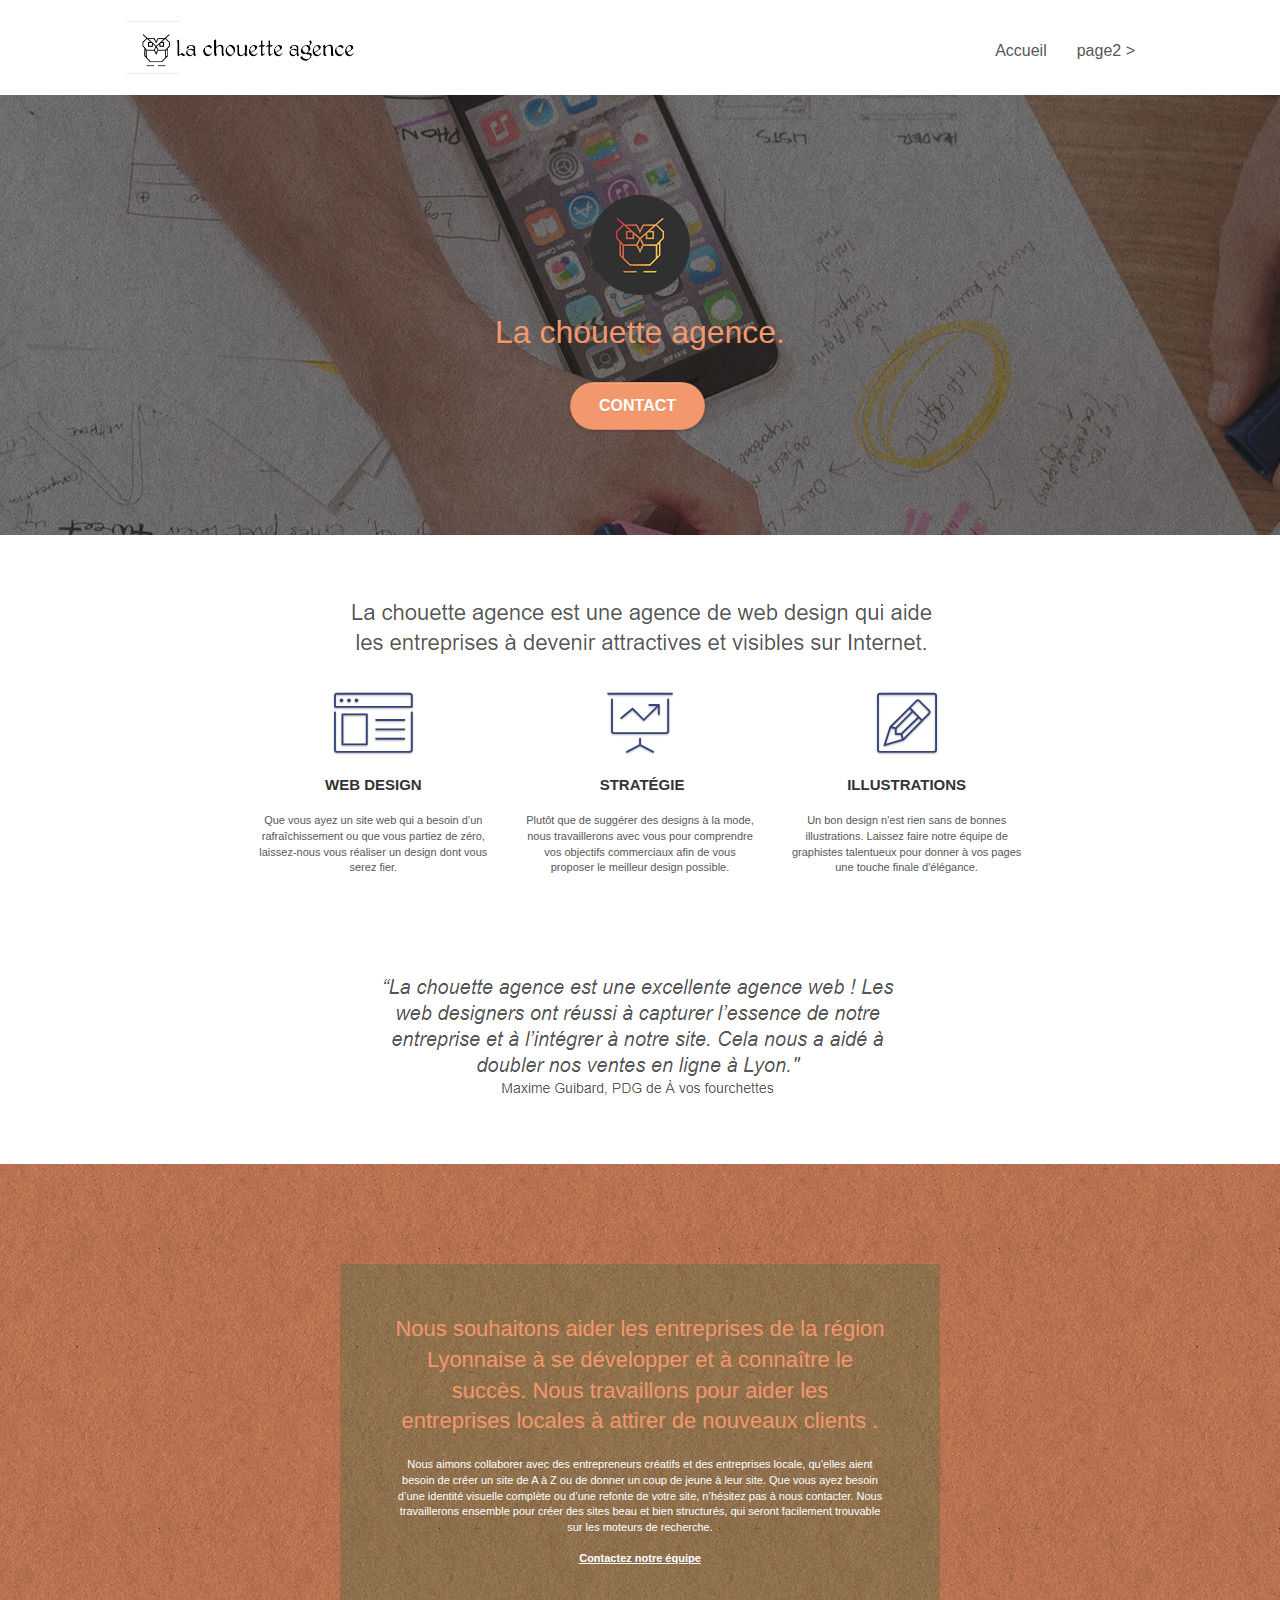
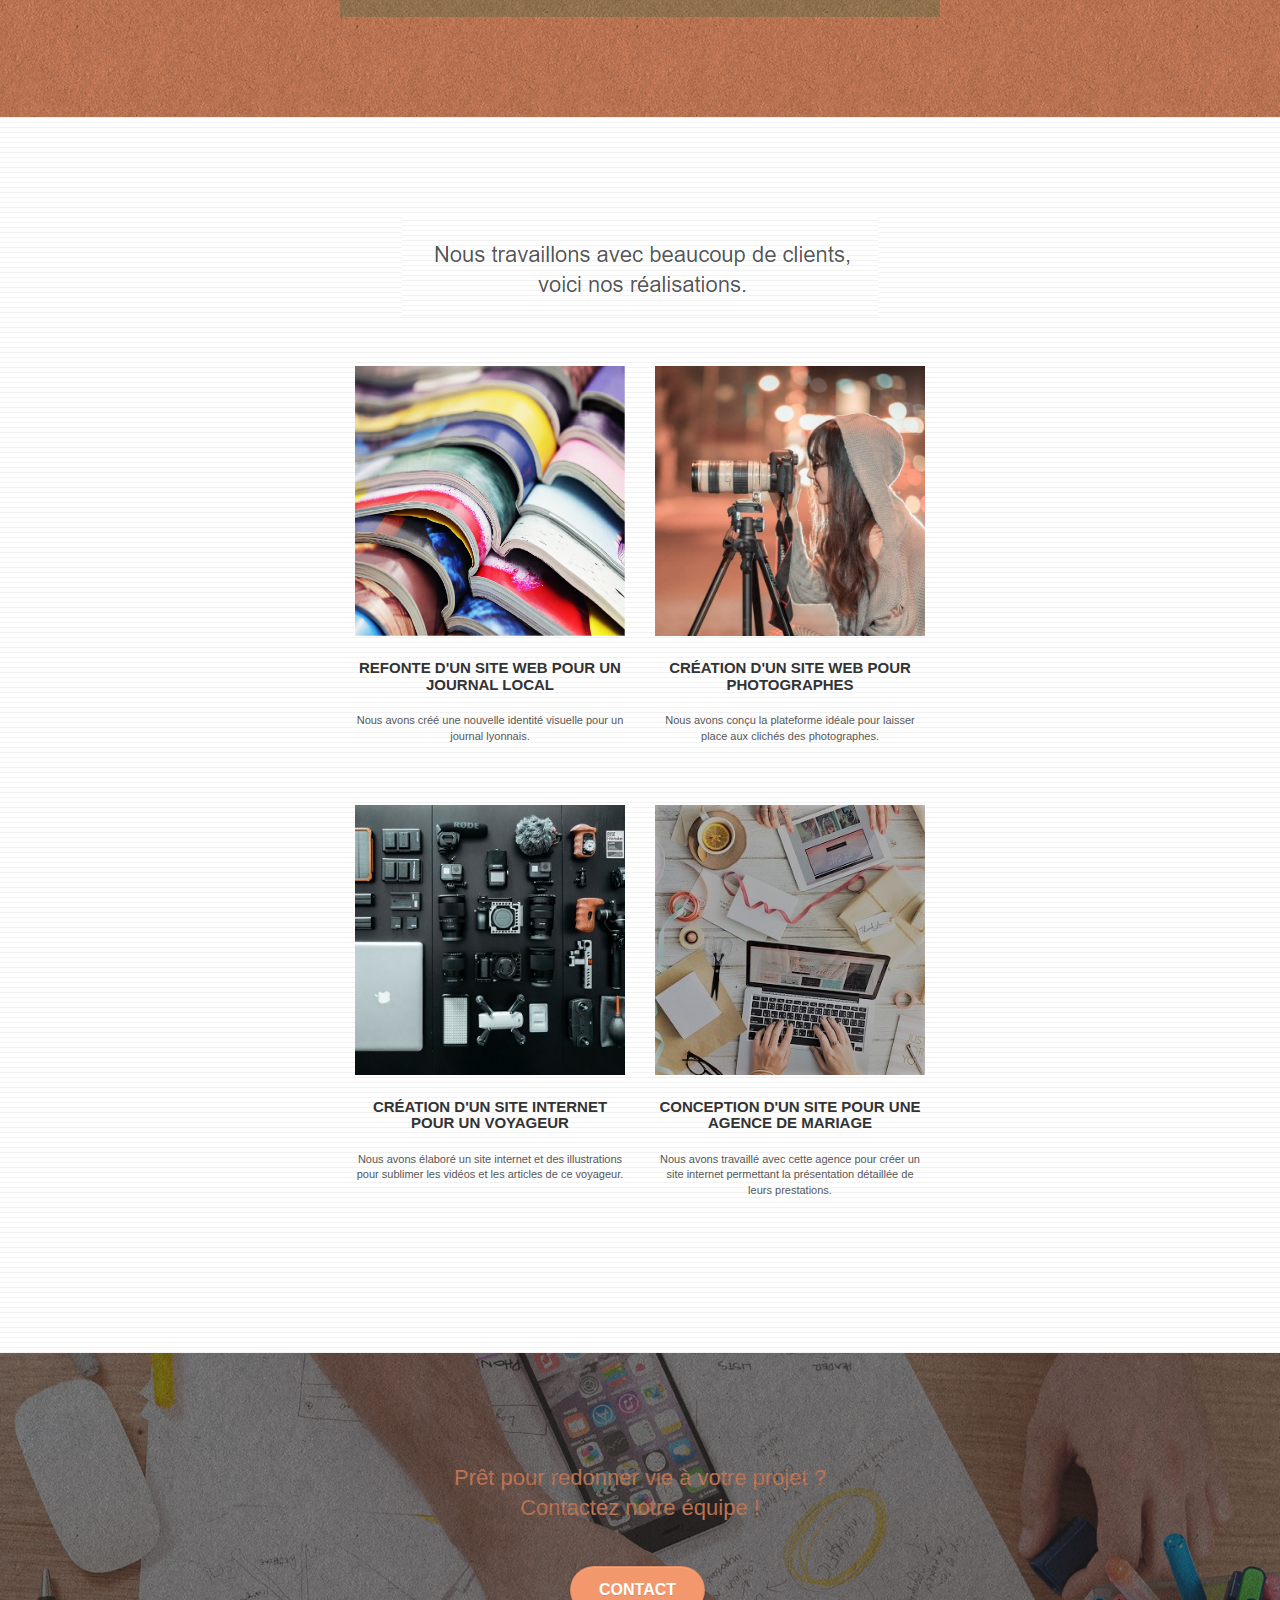
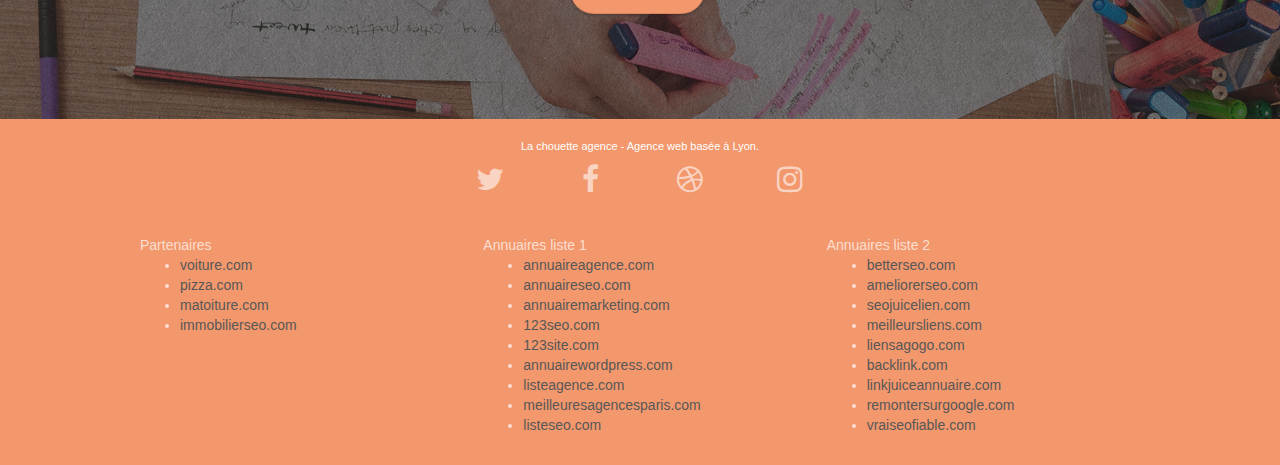
==== index.html @ f9516ea0 "Ajout des fichiers" ====
<!doctype html>
<html lang="Default">
<head>
    <meta charset="utf-8">
    <meta name="keywords" content="seo, google, site web, site internet, agence design paris, agence design, agence design,agence design,agence design,agence design,agence design,agence design,agence design,agence design">
    <meta name="description" content="">
    <meta name="viewport" content="width=device-width, initial-scale=1.0, viewport-fit=cover">
    <link rel="shortcut icon" type="image/png" href="favicon.jpg">
    
	<link rel="stylesheet" type="text/css" href="./css/bootstrap.css">
	<link rel="stylesheet" type="text/css" href="style.css">
	<link rel="stylesheet" type="text/css" href="./css/font-awesome.css">
	<link rel="stylesheet" type="text/css" href="./css/et-line.css">
	
    
	<script src="./js/jquery-2.1.0.js"></script>
	<script src="./js/bootstrap.js"></script>
	<script src="./js/blocs.js"></script>
	<script src="./js/jquery.touchSwipe.js" defer></script>
	<script src="./js/gmaps.js"></script>

    <title>.</title>

    
<!-- Analytics -->
 
<!-- Analytics END -->
    
</head>
<body>
<!-- Principal conteneur -->
<div class="page-container">
    
<!-- bloc-0 -->
<div class="bloc bgc-white l-bloc " id="bloc-0">
	<div class="container bloc-sm">

		<nav class="navbar row">
			<div class="navbar-header">
				<div class="keywords" style="color:#cccccc;font-size:1px;">Agence web à paris, stratégie web, web design, illustrations, design de site web, site web, web, internet, site internet, site</div>
				<a class="navbar-brand" href="index.html"><img src="img/la-chouette-agence.png" alt="paris web design logo agence web meilleure agence" height="40" /></a>
				<div class="keywords" style="color:#cccccc;font-size:1px;">Agence web à paris, stratégie web, web design, illustrations, design de site web, site web, web, internet, site internet, site</div>
				<button id="nav-toggle" type="button" class="ui-navbar-toggle navbar-toggle" data-toggle="collapse" data-target=".navbar-1">
					<span class="sr-only">Toggle navigation</span><span class="icon-bar"></span><span class="icon-bar"></span><span class="icon-bar"></span>
				</button>
			</div>
			<div class="collapse navbar-collapse navbar-1 special-dropdown-nav">
				<ul class="site-navigation nav navbar-nav">
					<li>
						<a href="index.html">Accueil</a>
					</li>
					<li>
					</li>
					<li>
						<a href="page2.html">page2 &gt;</a>
					</li>
				</ul>
			</div>
		</nav>
	</div>
</div>
<!-- bloc-0 END -->

<!-- bloc-1-presentation -->
<div class="bloc bgc-dark-slate-blue bg-banniere d-bloc bg-t-edge bloc-bg-texture texture-paper b-parallax" id="bloc-1-hero">
	<div class="container bloc-lg">
		<div class="row tight-width-whitespace">
			<div class="col-sm-12">
				<img src="img/logo.png" class="center-block image-resize-mode" width="100" alt="La chouette agence, agence web paris, création logo paris" />
				<h1 class="text-center hero-bloc-text tc-white ">
					La chouette agence.
				</h1>
				<div class="text-center">
					<a href="page2.html" class="btn btn-lg btn-clean btn-rd cta-hero btn-atomic-tangerine" id="cta-hero">Contact</a>
				</div>
			</div>
		</div>
	</div>
</div>
<!-- bloc-1-presentation END -->

<!-- bloc-2-services -->
<div class="bloc bgc-white l-bloc" id="bloc-2-services">
	<div class="container bloc-md">
		<div class="row">
			<div class="col-sm-12 text-center">
				<img alt="agence web, agence web paris, web design paris, stratégie web" src="img/title.png" />
			</div>
		</div>
		<div class="row voffset-lg med-width-whitespace">
			<div class="col-sm-4">
				<div class="text-center">
					<span class="et-icon-browser sm-shadow icon-dark-slate-blue icons icon-lg"></span>
				</div>
				<h3 class="mg-md text-center">
					Web design
				</h3>
				<p class="text-center ">
					Que vous ayez un site web qui a besoin d&rsquo;un rafraîchissement ou que vous partiez de zéro, laissez-nous vous réaliser un design dont vous serez fier.
				</p>
			</div>
			<div class="col-sm-4">
				<div class="text-center">
					<span class="et-icon-presentation sm-shadow icon-dark-slate-blue icons icon-lg"></span>
				</div>
				<h3 class="mg-md text-center">
					&nbsp;Stratégie
				</h3>
				<p class="text-center ">
					Plutôt que de suggérer des designs à la mode, nous travaillerons avec vous pour comprendre vos objectifs commerciaux afin de vous proposer le meilleur design possible.<br>
				</p>
			</div>
			<div class="col-sm-4">
				<div class="text-center">
					<span class="et-icon-edit sm-shadow icon-dark-slate-blue icons icon-lg"></span>
				</div>
				<h3 class="mg-md text-center">
					Illustrations
				</h3>
				<p class="text-center ">
					Un bon design n'est rien sans de bonnes illustrations. Laissez faire notre équipe de graphistes talentueux pour donner à vos pages une touche finale d'élégance.
				</p>
			</div>
		</div>
		<div class="row voffset-lg voffset">
			<div class="col-xs-12 col-md-8 col-md-offset-2 text-center">
				<img alt="agence web, agence web paris, web design paris, stratégie web" src="img/citation.png" />

			</div>
		</div>
	</div>
</div>
<!-- bloc-2-services END -->

<!-- bloc-3-what-i-do -->
<div class="bloc tc-white bgc-atomic-tangerine bg-presentation d-bloc bloc-bg-texture texture-paper b-parallax" id="bloc-3-what-i-do">
	<div class="container bloc-lg">
		<div class="row tight-width-whitespace black-background">
			<div class="col-sm-12">
				<h2 class="mg-md text-center tc-white">
					Nous souhaitons aider les entreprises de la région Lyonnaise à se développer et à connaître le succès. Nous travaillons pour aider les entreprises locales à attirer de nouveaux clients .<br>
				</h2>
				<p class="text-center white">
					Nous aimons collaborer avec des entrepreneurs créatifs et des entreprises locale, qu’elles aient besoin de créer un site de A à Z ou de donner un coup de jeune à leur site. Que vous ayez besoin d’une identité visuelle complète ou d’une refonte de votre site, n’hésitez pas à nous contacter. Nous travaillerons ensemble pour créer des sites beau et bien structurés, qui seront facilement trouvable sur les moteurs de recherche. <br><br><a class="ltc-white bold-link" href="page2.html">Contactez notre équipe</a><br>
				</p>
			</div>
		</div>
	</div>
</div>
<!-- bloc-3-what-i-do END -->

<!-- bloc-4-portfolio -->
<div class="bloc bgc-white bg-lines-h2-bg bg-repeat l-bloc" id="bloc-4-portfolio">
	<div class="container bloc-lg">
		<div class="row">
			<div class="col-sm-12 text-center">
				<img alt="agence web, agence web paris, web design paris, stratégie web" src="img/title2.png" />
			</div>
		</div>
		<div class="row tight-width-whitespace portfolio-row">
			<div class="col-sm-6">
				<a href="#" data-lightbox="img/1.jpg" data-gallery-id="gallery-1" data-caption="Refonte d'un site web pour un journal local" data-frame="snapshot-lb"><img src="img/1.jpg" alt="paris web design logo agence web meilleure agence et refonte site web journal" class="img-responsive portfolio-thumb" /></a>
				<h3 class="mg-md text-center">
					Refonte d'un site web pour un journal local
				</h3>
				<p class="text-center">
					Nous avons créé une nouvelle identité visuelle pour un journal lyonnais.
				</p>
			</div>
			<div class="col-sm-6">
				<a href="#" data-lightbox="img/2.jpg" data-gallery-id="gallery-1" data-caption="Création d'un site web pour photographes" data-frame="snapshot-lb"><img src="img/2.jpg" class="img-responsive portfolio-thumb" alt="paris web design logo agence web meilleure agence, Création d'un site web pour photographes" /></a>
				<h3 class="mg-md text-center">
					Création d'un site web pour photographes
				</h3>
				<p class="text-center">
					Nous avons conçu la plateforme idéale pour laisser place aux clichés des photographes.
				</p>
			</div>
		</div>
		<div class="row tight-width-whitespace portfolio-row">
			<div class="col-sm-6">
				<a href="#" data-lightbox="img/3.bmp" data-gallery-id="gallery-1" data-caption="Création d'un site internet pour un voyageur" data-frame="snapshot-lb"><img src="img/3.bmp" class="img-responsive portfolio-thumb" alt="paris web design logo agence web meilleure agence, Création d'un site web pour voyageur"/></a>
				<h3 class="mg-md text-center">
					Création d'un site internet pour un voyageur
				</h3>
				<p class="text-center">
					Nous avons élaboré un site internet et des illustrations pour sublimer les vidéos et les articles de ce voyageur.
				</p>
			</div>
			<div class="col-sm-6">
				<a href="#" data-lightbox="img/4.bmp" data-gallery-id="gallery-1" data-caption="Conception d'un site pour une agence de mariage" data-frame="snapshot-lb"><img src="img/4.bmp" class="img-responsive portfolio-thumb" alt="paris web design logo agence web meilleure agence, Création d'un site web pour agence de mariage" /></a>
				<h3 class="mg-md text-center">
					Conception d'un site pour une agence de mariage
				</h3>
				<p class="text-center">
					Nous avons travaillé avec cette agence pour créer un site internet permettant la présentation détaillée de leurs prestations.
				</p>
			</div>
		</div>
	</div>
</div>
<!-- bloc-4-portfolio END -->

<!-- bloc-5-cta -->
<div class="bloc bgc-dark-slate-blue bg-banniere d-bloc bloc-bg-texture texture-paper" id="bloc-5-cta">
	<div class="container bloc-lg">
		<div class="row">
			<h2 class="mg-md text-center tc-white">
				Prêt pour redonner vie à votre projet ?<br>Contactez notre équipe !
			</h2>
			<div class="col-sm-12 text-center">
				<a href="page2.html" class="btn btn-atomic-tangerine btn-clean btn-rd btn-lg cta-hero">Contact</a>
			</div>
		</div>
	</div>
</div>
<!-- bloc-5-cta END -->

<!-- Footer - bloc-8 -->
<div class="bloc bgc-atomic-tangerine d-bloc" id="bloc-8">
	<div class="container bloc-sm">
		<div class="row">
			<div class="col-sm-12">
				<p class="text-center white">
					La chouette agence - Agence web basée à Lyon.<br>
				</p>
				<div class="row row-no-gutters social">
					<div class="col-sm-3">
						<div class="text-center">
							<a class="social" href="index.html"><span class="fa fa-twitter icon-md"></span></a>
						</div>
					</div>
					<div class="col-sm-3">
						<div class="text-center">
							<a class="social" href="index.html"><span class="fa fa-facebook icon-md"></span></a>
						</div>
					</div>
					<div class="col-sm-3">
						<div class="text-center">
							<a class="social" href="index.html"><span class="fa fa-dribbble icon-md"></span></a>
						</div>
					</div>
					<div class="col-sm-3">
						<div class="text-center">
							<a class="social" href="index.html"><span class="fa fa-instagram icon-md"></span></a>
						</div>
					</div>
					<div class="keywords" style="color:#F3976C;">Agence web à paris, stratégie web, web design, illustrations, design de site web, site web, web, internet, site internet, site</div>
				</div>
				<div class="row">
					<div class="col-sm-4">
						Partenaires
							<ul>
								<li><a href="voiture.com">voiture.com</a></li>
								<li><a href="pizza.com">pizza.com</a></li>
								<li><a href="matoiture.com">matoiture.com</a></li>
								<li><a href="immobilierseo.com">immobilierseo.com</a></li>
							</ul>		
					</div>
					<div class="col-sm-4">
						Annuaires liste 1
						<ul>
							<li><a href="annuaireagence.com">annuaireagence.com</a></li>
							<li><a href="annuaireseo.com">annuaireseo.com</a></li>
							<li><a href="annuairemarketing.com">annuairemarketing.com</a></li>
							<li><a href="123seoture.com">123seo.com</a></li>
							<li><a href="123site.com">123site.com</a></li>
							<li><a href="annuairewordpress.com">annuairewordpress.com</a></li>
							<li><a href="listeagence.com">listeagence.com</a></li>
							<li><a href="meilleuresagencesparis.com">meilleuresagencesparis.com</a></li>
							<li><a href="listeseo.com">listeseo.com</a></li>
						</ul>
					</div>
					<div class="col-sm-4">
						Annuaires liste 2
						<ul>
							<li><a href="betterseo.com">betterseo.com</a></li>
							<li><a href="ameliorerseo.com">ameliorerseo.com</a></li>
							<li><a href="seojuicelien.com">seojuicelien.com</a></li>
							<li><a href="meilleursliens.com">meilleursliens.com</a></li>
							<li><a href="liensagogo.com">liensagogo.com</a></li>
							<li><a href="backlink.com">backlink.com</a></li>
							<li><a href="linkjuiceannuaire.com">linkjuiceannuaire.com</a></li>
							<li><a href="remontersurgoogle.com">remontersurgoogle.com</a></li>
							<li><a href="vraiseofiable.com">vraiseofiable.com</a></li>
						</ul>
					</div>
				</div>
			</div>
		</div>
	</div>
</div>
<!-- Footer - bloc-8 END -->

</div>
<!-- Principal conteneur END -->
    

</body>
</html>
---- style.css ----
body {
    margin: 0;
    padding: 0;
    background: #FFF;
    overflow-x: hidden;
    -webkit-font-smoothing: antialiased;
    -moz-osx-font-smoothing: grayscale;
}

a,
button {
    transition: all .3s ease-in-out;
    outline: none!important;
}

a:hover {
    text-decoration: none;
    cursor: pointer;
}

#page-loading-blocs-notifaction {
    position: fixed;
    top: 0;
    bottom: 0;
    width: 100%;
    z-index: 100000;
    background: #FFFFFF url("img/pageload-spinner.gif") no-repeat center center;
}

.bloc {
    width: 100%;
    clear: both;
    background: 50% 50% no-repeat;
    padding: 0 50px;
    -webkit-background-size: cover;
    -moz-background-size: cover;
    -o-background-size: cover;
    background-size: cover;
    position: relative;
}

.bloc .container {
    padding-left: 0;
    padding-right: 0;
}

.bloc-lg {
    padding: 100px 50px;
}

.bloc-md {
    padding: 50px;
}

.bloc-sm {
    padding: 20px 50px;
}

.bg-center,
.bg-l-edge,
.bg-r-edge,
.bg-t-edge,
.bg-b-edge,
.bg-tl-edge,
.bg-bl-edge,
.bg-tr-edge,
.bg-br-edge,
.bg-repeat {
    -webkit-background-size: auto!important;
    -moz-background-size: auto!important;
    -o-background-size: auto!important;
    background-size: auto!important;
}

.bg-repeat {
    background: repeat;
}

.bg-t-edge {
    background: top no-repeat;
}

.bloc-bg-texture::before {
    content: "";
    background-size: 2px 2px;
    position: absolute;
    top: 0;
    bottom: 0;
    left: 0;
    right: 0;
}

.texture-paper::before {
    background: url("img/texture-paper.png");
    background-size: 280px 280px;
}

.b-parallax {
    background-attachment: fixed;
}

.d-bloc {
    color: rgba(255, 255, 255, .7);
}

.d-bloc button:hover {
    color: rgba(255, 255, 255, .9);
}

.d-bloc .icon-round,
.d-bloc .icon-square,
.d-bloc .icon-rounded,
.d-bloc .icon-semi-rounded-a,
.d-bloc .icon-semi-rounded-b {
    border-color: rgba(255, 255, 255, .9);
}

.d-bloc .divider-h span {
    border-color: rgba(255, 255, 255, .2);
}

.d-bloc .a-btn,
.d-bloc .navbar a,
.d-bloc .navbar-brand,
.d-bloc a .icon-sm,
.d-bloc a .icon-md,
.d-bloc a .icon-lg,
.d-bloc a .icon-xl,
.d-bloc h1 a,
.d-bloc h2 a,
.d-bloc h3 a,
.d-bloc h4 a,
.d-bloc h5 a,
.d-bloc h6 a,
.d-bloc p a {
    color: rgba(255, 255, 255, .6);
}

.d-bloc .a-btn:hover,
.d-bloc .navbar a:hover,
.d-bloc .navbar-brand:hover,
.d-bloc a:hover .icon-sm,
.d-bloc a:hover .icon-md,
.d-bloc a:hover .icon-lg,
.d-bloc a:hover .icon-xl,
.d-bloc h1 a:hover,
.d-bloc h2 a:hover,
.d-bloc h3 a:hover,
.d-bloc h4 a:hover,
.d-bloc h5 a:hover,
.d-bloc h6 a:hover,
.d-bloc p a:hover {
    color: rgba(255, 255, 255, 1);
}

.d-bloc .navbar-toggle .icon-bar {
    background: rgba(255, 255, 255, 1);
}

.d-bloc .btn-wire,
.d-bloc .btn-wire:hover {
    color: rgba(255, 255, 255, 1);
    border-color: rgba(255, 255, 255, 1);
}

.d-bloc .panel {
    color: rgba(0, 0, 0, .5);
}

.d-bloc .panel button:hover {
    color: rgba(0, 0, 0, .7);
}

.d-bloc .panel icon {
    border-color: rgba(0, 0, 0, .7);
}

.d-bloc .panel .divider-h span {
    border-color: rgba(0, 0, 0, .1);
}

.d-bloc .panel .a-btn {
    color: rgba(0, 0, 0, .6);
}

.d-bloc .panel .a-btn:hover {
    color: rgba(0, 0, 0, 1);
}

.d-bloc .panel .btn-wire,
.d-bloc .panel .btn-wire:hover {
    color: rgba(0, 0, 0, .7);
    border-color: rgba(0, 0, 0, .3);
}

.d-bloc .panel,
.l-bloc {
    color: rgba(0, 0, 0, .5);
}

.d-bloc .panel button:hover,
.l-bloc button:hover {
    color: rgba(0, 0, 0, .7);
}

.l-bloc .icon-round,
.l-bloc .icon-square,
.l-bloc .icon-rounded,
.l-bloc .icon-semi-rounded-a,
.l-bloc .icon-semi-rounded-b {
    border-color: rgba(0, 0, 0, .7);
}

.d-bloc .panel .divider-h span,
.l-bloc .divider-h span {
    border-color: rgba(0, 0, 0, .1);
}

.d-bloc .panel .a-btn,
.l-bloc .a-btn,
.l-bloc .navbar a,
.l-bloc .navbar-brand,
.l-bloc a .icon-sm,
.l-bloc a .icon-md,
.l-bloc a .icon-lg,
.l-bloc a .icon-xl,
.l-bloc h1 a,
.l-bloc h2 a,
.l-bloc h3 a,
.l-bloc h4 a,
.l-bloc h5 a,
.l-bloc h6 a,
.l-bloc p a {
    color: rgba(0, 0, 0, .6);
}

.d-bloc .panel .a-btn:hover,
.l-bloc .a-btn:hover,
.l-bloc .navbar a:hover,
.l-bloc .navbar-brand:hover,
.l-bloc a:hover .icon-sm,
.l-bloc a:hover .icon-md,
.l-bloc a:hover .icon-lg,
.l-bloc a:hover .icon-xl,
.l-bloc h1 a:hover,
.l-bloc h2 a:hover,
.l-bloc h3 a:hover,
.l-bloc h4 a:hover,
.l-bloc h5 a:hover,
.l-bloc h6 a:hover,
.l-bloc p a:hover {
    color: rgba(0, 0, 0, 1);
}

.l-bloc .navbar-toggle .icon-bar {
    color: rgba(0, 0, 0, .6);
}

.d-bloc .panel .btn-wire,
.d-bloc .panel .btn-wire:hover,
.l-bloc .btn-wire,
.l-bloc .btn-wire:hover {
    color: rgba(0, 0, 0, .7);
    border-color: rgba(0, 0, 0, .3);
}

.voffset {
    margin-top: 30px;
}

.voffset-lg {
    margin-top: 80px;
}

.row-no-gutters {
    margin-right: 0;
    margin-left: 0;
}

.row.row-no-gutters > [class^="col-"],
.row.row-no-gutters > [class*=" col-"] {
    padding-right: 0;
    padding-left: 0;
}

#bloc-1-hero h1 {
    font-size: 32px;
}

.navbar {
    margin-bottom: 0;
    z-index: 1;
}

.navbar-brand {
    height: auto;
    padding: 3px 15px;
    font-size: 25px;
    font-weight: normal;
    font-weight: 600;
    line-height: 44px;
}

.navbar-brand img {
    max-height: 200px;
    margin: 0 5px 0 0;
    display: inline;
}

.navbar-brand img[src$=svg] {
    min-width: 100px;
}

.nav-center .navbar-brand img {
    margin: 0;
}

.navbar .nav {
    padding-top: 2px;
    margin-right: -16px;
    float: right;
    z-index: 1;
}

.nav > li {
    float: left;
    margin-top: 4px;
    font-size: 16px;
}

.navbar-nav .open .dropdown-menu > li > a {
    text-align: inherit;
}

.nav > li a:hover,
.nav > li a:focus {
    background: transparent;
}

.navbar-toggle {
    margin: 10px 10px 0 0;
    border: 0px;
}

.navbar-toggle:hover {
    background: transparent!important;
}

.navbar-toggle .icon-bar {
    background-color: rgba(0, 0, 0, .5);
    width: 26px;
}

.nav-invert .navbar .nav {
    float: left;
}

.nav-invert .navbar-header,
.nav-invert .navbar-brand {
    float: right;
    position: relative;
    z-index: 2;
}

@media (min-width: 768px) {
    .site-navigation {
        position: absolute;
        top: 50%;
        right: 20px;
        transform: translate(0, -50%);
        -webkit-transform: translateY(-50%);
    }
    .nav > li .dropdown-menu a,
    .nav > li .dropdown-menu a:hover {
        color: #484848;
    }
    .nav-invert .site-navigation {
        left: 0;
        right: 0;
    }
    .nav-center {
        text-align: center;
    }
    .nav-center .navbar-header {
        width: 100%;
    }
    .nav-center .navbar-header,
    .nav-center .navbar-brand,
    .nav-center .nav > li {
        float: none;
        display: inline-block;
    }
    .nav-center .site-navigation {
        position: relative;
        width: 100%;
        right: 0;
        margin-right: 0px;
        margin-top: 20px;
    }
    .nav-center.mini-nav .navbar-toggle {
        float: none;
        margin: 10px auto 0;
    }
}

.nav > li > .dropdown a {
    background: none!important;
    display: block;
    padding: 14px 15px;
}

nav .caret {
    margin: 0 5px;
}

.dropdown-menu .dropdown-menu {
    top: -8px;
    left: 100%;
}

.dropdown-menu .dropmenu-flow-right {
    top: 100%;
    left: 0;
    margin-left: -1px;
    border-top-left-radius: 0;
    border-top-right-radius: 0;
}

.dropdown-menu .dropdown span {
    border: 4px solid black;
    border-top-color: transparent;
    border-right-color: transparent;
    border-bottom-color: transparent;
    margin: 6px -5px 0 0!important;
    float: right;
}

.mg-md {
    margin-top: 10px;
    margin-bottom: 20px;
}

.mg-lg {
    margin-top: 10px;
    margin-bottom: 40px;
}

.btn {
    margin: 0 5px 5px 0;
}

.btn.pull-right {
    margin: 0 0 5px 5px;
}

.btn-d,
.btn-d:hover,
.btn-d:focus {
    color: #FFF;
    background: rgba(0, 0, 0, .3);
}

button {
    outline: none!important;
}

.btn-rd {
    border-radius: 40px;
}

.btn-clean {
    border: 1px solid rgba(0, 0, 0, .08);
    border-bottom-color: rgba(0, 0, 0, .1);
    text-shadow: 0 1px 0 rgba(0, 0, 1, .1);
    box-shadow: 0 1px 3px rgba(0, 0, 1, .25), inset 0 1px 0 0 rgba(255, 255, 255, .15);
}

.icon-md {
    font-size: 30px!important;
}

.icon-lg {
    font-size: 60px!important;
}

.sm-shadow {
    text-shadow: 0 1px 2px rgba(0, 0, 0, .3);
}

.panel-sq,
.panel-sq .panel-heading,
.panel-sq .panel-footer {
    border-radius: 0;
}

.panel-rd {
    border-radius: 30px;
}

.panel-rd .panel-heading {
    border-radius: 29px 29px 0 0;
}

.panel-rd .panel-footer {
    border-radius: 0 0 29px 29px;
}

.form-control {
    border-color: rgba(0, 0, 0, .1);
    box-shadow: none;
}

.scrollToTop {
    width: 40px;
    height: 40px;
    position: fixed;
    bottom: 20px;
    right: 20px;
    opacity: 0;
    z-index: 500;
    transition: all .3s ease-in-out;
}

.scrollToTop span {
    margin-top: 6px;
}

.showScrollTop {
    font-size: 14px;
    opacity: 1;
}

a[data-lightbox] {
    position: relative;
    display: block;
    text-align: center;
}

a[data-lightbox]:hover::before {
    content: "+";
    font-family: "HelveticaNeue-Light", "Helvetica Neue Light", "Helvetica Neue", Helvetica, Arial;
    font-size: 32px;
    width: 50px;
    height: 50px;
    margin-left: -25px;
    border-radius: 50%;
    background: rgba(0, 0, 0, .6);
    color: #FFF;
    font-weight: 100;
    z-index: 1;
    position: absolute;
    top: 50%;
    transform: translateY(-50%);
    -webkit-transform: translateY(-50%);
}

a[data-lightbox]:hover img {
    opacity: 0.6;
    -webkit-animation-fill-mode: none;
    animation-fill-mode: none;
}

#lightbox-modal {
    display: flex;
    align-items: center;
}

#lightbox-modal .modal-dialog {
    width: 90%;
    max-width: 900px;
    margin: 0 auto 0;
}

#lightbox-modal .modal-dialog img {
    max-height: 90vh;
    margin: 0 auto;
}

.lightbox-caption {
    padding: 20px;
    color: #FFF;
    background: rgba(0, 0, 0, .5);
    position: absolute;
    left: 15px;
    right: 15px;
    bottom: 5px;
}

.close-lightbox {
    color: #FFF;
    font-size: 30px;
    position: absolute;
    top: 20px;
    right: 20px;
    z-index: 20;
    background: rgba(0, 0, 0, .5);
    border: none;
    line-height: 30px;
    padding: 0 9px 5px;
    opacity: 0.3;
}

.close-lightbox:hover,
.next-lightbox:hover,
.prev-lightbox:hover {
    opacity: 1.0;
    color: #FFF;
}

.next-lightbox,
.prev-lightbox {
    font-size: 20px;
    color: rgba(255, 255, 255, .9);
    background: rgba(0, 0, 0, .5);
    transition: all .2s ease-in-out;
    position: absolute;
    top: 45%;
    z-index: 1;
    opacity: 0.4;
}

.next-lightbox {
    padding: 6px 8px 1px 13px;
    right: 25px;
}

.prev-lightbox {
    padding: 6px 13px 1px 10px;
    left: 25px;
}

.snapshot-lb .modal-body {
    padding-bottom: 45px;
}

.snapshot-lb .lightbox-caption {
    padding: 0;
    color: rgba(0, 0, 0, .5);
    background: none;
}

h1,
h2,
h3,
h4,
h5,
h6,
p,
label,
.btn,
a {
    font-family: "helvetica";
    font-weight: 400;
    color: #575757!important;
}

.container {
    max-width: 1000px;
}

.hero-bloc-text {
    font-size: 38px;
}

.hero-bloc-text-sub {
    font-size: 36px;
}

.statement-bloc-text {
    line-height: 26px;
    font-style: italic;
    font-size: 20px;
    text-align: center;
    font-weight: lighter;
    max-width: 520px;
    margin: auto auto auto auto;
}

p {
    font-size: 11px;
}

.tight-width-whitespace {
    max-width: 600px;
    margin: auto auto auto auto;
}

.h1 {
    font-size: 20px;
    font-family: "Open Sans";
}

.cta-hero {
    margin-top: 22px;
    color: #FFFFFF!important;
    text-transform: uppercase;
    padding: 12px 28px 12px 28px;
    font-size: 16px;
    font-weight: 700;
}

.social {
    max-width: 400px;
    margin: auto auto auto auto;
}

h2 {
    font-size: 22px;
    line-height: 1.4em;
}

h3 {
    font-size: 15px;
    text-transform: uppercase;
    font-weight: 700;
    color: #333333!important;
}

.med-width-whitespace {
    max-width: 800px;
    margin: auto auto auto auto;
    box-shadow: 0px 0px 0px #000000;
}

h1 {
    color: #333333!important;
}

h4 {
    color: #333333!important;
}

.icons {
    margin-bottom: 14px;
    margin-top: 24px;
}

.white {
    color: #FFFFFF!important;
}

.portfolio-thumb {
    margin-bottom: 24px;
}

.portfolio-row {
    margin-bottom: 44px;
    margin-top: 50px;
}

.avatar {
    box-shadow: 0px 4px 9px rgba(0, 0, 0, 0.3);
}

.black-background {
    background-color: rgba(165, 147, 99, 0.7);
    padding: 40px 40px 40px 40px;
}

.bold-link {
    font-weight: 900;
    text-decoration: underline!important;
}

.bgc-white {
    background-color: #FFFFFF;
}

.bgc-dark-slate-blue {
    background-color: #364577;
}

.bgc-atomic-tangerine {
    background-color: #F3976C;
}

.tc-white {
    color: #F3976C!important;
}

.btn-atomic-tangerine {
    background: #F3976C;
    color: #FFFFFF!important;
}

.btn-atomic-tangerine:hover {
    background: #c27956!important;
    color: #FFFFFF!important;
}

.ltc-white {
    color: #FFFFFF!important;
}

.ltc-white:hover {
    color: #cccccc!important;
}

.ltc-atomic-tangerine {
    color: #F3976C!important;
}

.ltc-atomic-tangerine:hover {
    color: #c27956!important;
}

.icon-dark-slate-blue {
    color: #364577!important;
    border-color: #364577!important;
}

.bg-dots-bg {
    background-image: url("img/dots-bg.png");
}

.bg-lines-h2-bg {
    background-image: url("img/lines-h2-bg.png");
}

.bg-banniere {
    background-image: url("img/la-chouette-agence-banniere.jpg");
}

.bg-presentation {
    background-image: url("img/image-de-presentation.bmp");
}

@media (max-width: 1024px) {
    .bloc {
        padding-left: 20px;
        padding-right: 20px;
    }
    .bloc.full-width-bloc,
    .bloc-tile-2.full-width-bloc .container,
    .bloc-tile-3.full-width-bloc .container,
    .bloc-tile-4.full-width-bloc .container {
        padding-left: 0;
        padding-right: 0;
    }
}

@media (max-width: 992px) and (min-width: 768px) {
    .navbar .nav {
        max-width: 80%
    }
    .nav-center.navbar .nav {
        max-width: 100%
    }
}

@media only screen and (min-device-width: 768px) and (max-device-width: 1024px) and (orientation: landscape) {
    .b-parallax {
        background-attachment: scroll;
    }
}

@media only screen and (min-device-width: 1024px) and (max-device-width: 1366px) and (-webkit-min-device-pixel-ratio: 1.5) {
    .b-parallax {
        background-attachment: scroll;
    }
}

@media (max-width: 991px) {
    .container {
        width: 100%;
    }
    .b-parallax {
        background-attachment: scroll;
    }
    .page-container,
    #hero-bloc {
        overflow-x: hidden;
        position: relative;
    }
    .bloc {
        padding-left: constant(safe-area-inset-left);
        padding-right: constant(safe-area-inset-right);
    }
    .bloc-group,
    .bloc-group .bloc {
        display: block;
        width: 100%;
    }
    .bloc-fill-screen .fill-bloc-top-edge,
    .bloc-fill-screen .fill-bloc-bottom-edge {
        padding: 0 20px;
        padding-left: constant(safe-area-inset-left);
        padding-right: constant(safe-area-inset-right);
    }
}

@media (max-width: 767px) {
    .page-container {
        overflow-x: hidden;
        position: relative;
    }
    h1,
    h2,
    h3,
    h4,
    h5,
    h6,
    p,
    #disqus_thread {
        padding-left: 10px!important;
        padding-right: 10px!important;
    }
    .b-parallax {
        background-attachment: scroll;
    }
    .navbar .nav {
        padding-top: 0;
        border-top: 1px solid rgba(0, 0, 0, .2);
        float: none!important;
    }
    .navbar.row {
        margin-left: 0;
        margin-right: 0;
    }
    .site-navigation {
        position: inherit;
        transform: none;
        -webkit-transform: none;
        -ms-transform: none;
    }
    .nav > li {
        margin-top: 0;
        border-bottom: 1px solid rgba(0, 0, 0, .1);
        background: rgba(0, 0, 0, .05);
        text-align: left;
        padding-left: 15px;
        width: 100%;
    }
    .nav > li:hover {
        background: rgba(0, 0, 0, .08);
    }
    .dropdown .dropdown a .caret {
        float: none;
        margin: 5px 0 0 10px!important;
        border: 4px solid black;
        border-bottom-color: transparent;
        border-right-color: transparent;
        border-left-color: transparent;
    }
    #hero-bloc .navbar .nav {
        background: rgba(0, 0, 0, .8);
    }
    #hero-bloc .navbar .nav a {
        color: rgba(255, 255, 255, .6);
    }
    .hero {
        padding: 50px 0;
    }
    .hero-nav {
        left: -1px;
        right: -1px;
    }
    .navbar-collapse {
        padding: 0;
        overflow-x: hidden;
        -webkit-box-shadow: none;
        box-shadow: none;
    }
    .navbar-brand img {
        max-height: 40px;
        width: auto;
    }
    .nav-invert .navbar-header {
        float: none;
        width: 100%;
    }
    .nav-invert .navbar-toggle {
        float: left;
        margin-left: 10px;
    }
    .bloc {
        padding-left: 0;
        padding-right: 0;
    }
    .bloc-xxl,
    .bloc-xl,
    .bloc-lg {
        padding: 40px 0;
    }
    .bloc-sm,
    .bloc-md {
        padding-left: 0;
        padding-right: 0;
    }
    .bloc-tile-2 .container,
    .bloc-tile-3 .container,
    .bloc-tile-4 .container,
    .bloc-fill-screen .fill-bloc-top-edge,
    .bloc-fill-screen .fill-bloc-bottom-edge {
        padding-left: 0;
        padding-right: 0;
    }
    .a-block {
        padding: 0 10px;
    }
    .btn-dwn {
        display: none;
    }
    .voffset {
        margin-top: 5px;
    }
    .voffset-md {
        margin-top: 20px;
    }
    .voffset-lg {
        margin-top: 30px;
    }
    form {
        padding: 5px;
    }
    .close-lightbox {
        display: inline-block;
    }
    .blocsapp-device-iphone5 {
        background-size: 216px 425px;
        padding-top: 60px;
        width: 216px;
        height: 425px;
    }
    .blocsapp-device-iphone5 img {
        width: 180px;
        height: 320px;
    }
}

@media (max-width: 400px) {
    .bloc {
        padding-left: 0;
        padding-right: 0;
    }
}

@media (max-width: 767px) {
    .bloc-mob-center-text {
        text-align: center;
    }
}
---- css/et-line.css ----
@font-face {
    font-family: et-line;
    src: url(../fonts/et-line.eot);
    src: url(../fonts/et-line.eot?#iefix) format('embedded-opentype'), url(../fonts/et-line.woff) format('woff'), url(../fonts/et-line.ttf) format('truetype'), url(../fonts/et-line.svg#et-line) format('svg');
    font-weight: 400;
    font-style: normal
}

.et-icon-adjustments,
.et-icon-alarmclock,
.et-icon-anchor,
.et-icon-aperture,
.et-icon-attachment,
.et-icon-bargraph,
.et-icon-basket,
.et-icon-beaker,
.et-icon-bike,
.et-icon-book-open,
.et-icon-briefcase,
.et-icon-browser,
.et-icon-calendar,
.et-icon-camera,
.et-icon-caution,
.et-icon-chat,
.et-icon-circle-compass,
.et-icon-clipboard,
.et-icon-clock,
.et-icon-cloud,
.et-icon-compass,
.et-icon-desktop,
.et-icon-dial,
.et-icon-document,
.et-icon-documents,
.et-icon-download,
.et-icon-dribbble,
.et-icon-edit,
.et-icon-envelope,
.et-icon-expand,
.et-icon-facebook,
.et-icon-flag,
.et-icon-focus,
.et-icon-gears,
.et-icon-genius,
.et-icon-gift,
.et-icon-global,
.et-icon-globe,
.et-icon-googleplus,
.et-icon-grid,
.et-icon-happy,
.et-icon-hazardous,
.et-icon-heart,
.et-icon-hotairballoon,
.et-icon-hourglass,
.et-icon-key,
.et-icon-laptop,
.et-icon-layers,
.et-icon-lifesaver,
.et-icon-lightbulb,
.et-icon-linegraph,
.et-icon-linkedin,
.et-icon-lock,
.et-icon-magnifying-glass,
.et-icon-map,
.et-icon-map-pin,
.et-icon-megaphone,
.et-icon-mic,
.et-icon-mobile,
.et-icon-newspaper,
.et-icon-notebook,
.et-icon-paintbrush,
.et-icon-paperclip,
.et-icon-pencil,
.et-icon-phone,
.et-icon-picture,
.et-icon-pictures,
.et-icon-piechart,
.et-icon-presentation,
.et-icon-pricetags,
.et-icon-printer,
.et-icon-profile-female,
.et-icon-profile-male,
.et-icon-puzzle,
.et-icon-quote,
.et-icon-recycle,
.et-icon-refresh,
.et-icon-ribbon,
.et-icon-rss,
.et-icon-sad,
.et-icon-scissors,
.et-icon-scope,
.et-icon-search,
.et-icon-shield,
.et-icon-speedometer,
.et-icon-strategy,
.et-icon-streetsign,
.et-icon-tablet,
.et-icon-target,
.et-icon-telescope,
.et-icon-toolbox,
.et-icon-tools,
.et-icon-tools-2,
.et-icon-trophy,
.et-icon-tumblr,
.et-icon-twitter,
.et-icon-upload,
.et-icon-video,
.et-icon-wallet,
.et-icon-wine {
    font-family: et-line;
    speak: none;
    font-style: normal;
    font-weight: 400;
    font-variant: normal;
    text-transform: none;
    line-height: 1;
    -webkit-font-smoothing: antialiased;
    -moz-osx-font-smoothing: grayscale;
    display: inline-block
}

.et-icon-mobile:before {
    content: "\e000"
}

.et-icon-laptop:before {
    content: "\e001"
}

.et-icon-desktop:before {
    content: "\e002"
}

.et-icon-tablet:before {
    content: "\e003"
}

.et-icon-phone:before {
    content: "\e004"
}

.et-icon-document:before {
    content: "\e005"
}

.et-icon-documents:before {
    content: "\e006"
}

.et-icon-search:before {
    content: "\e007"
}

.et-icon-clipboard:before {
    content: "\e008"
}

.et-icon-newspaper:before {
    content: "\e009"
}

.et-icon-notebook:before {
    content: "\e00a"
}

.et-icon-book-open:before {
    content: "\e00b"
}

.et-icon-browser:before {
    content: "\e00c"
}

.et-icon-calendar:before {
    content: "\e00d"
}

.et-icon-presentation:before {
    content: "\e00e"
}

.et-icon-picture:before {
    content: "\e00f"
}

.et-icon-pictures:before {
    content: "\e010"
}

.et-icon-video:before {
    content: "\e011"
}

.et-icon-camera:before {
    content: "\e012"
}

.et-icon-printer:before {
    content: "\e013"
}

.et-icon-toolbox:before {
    content: "\e014"
}

.et-icon-briefcase:before {
    content: "\e015"
}

.et-icon-wallet:before {
    content: "\e016"
}

.et-icon-gift:before {
    content: "\e017"
}

.et-icon-bargraph:before {
    content: "\e018"
}

.et-icon-grid:before {
    content: "\e019"
}

.et-icon-expand:before {
    content: "\e01a"
}

.et-icon-focus:before {
    content: "\e01b"
}

.et-icon-edit:before {
    content: "\e01c"
}

.et-icon-adjustments:before {
    content: "\e01d"
}

.et-icon-ribbon:before {
    content: "\e01e"
}

.et-icon-hourglass:before {
    content: "\e01f"
}

.et-icon-lock:before {
    content: "\e020"
}

.et-icon-megaphone:before {
    content: "\e021"
}

.et-icon-shield:before {
    content: "\e022"
}

.et-icon-trophy:before {
    content: "\e023"
}

.et-icon-flag:before {
    content: "\e024"
}

.et-icon-map:before {
    content: "\e025"
}

.et-icon-puzzle:before {
    content: "\e026"
}

.et-icon-basket:before {
    content: "\e027"
}

.et-icon-envelope:before {
    content: "\e028"
}

.et-icon-streetsign:before {
    content: "\e029"
}

.et-icon-telescope:before {
    content: "\e02a"
}

.et-icon-gears:before {
    content: "\e02b"
}

.et-icon-key:before {
    content: "\e02c"
}

.et-icon-paperclip:before {
    content: "\e02d"
}

.et-icon-attachment:before {
    content: "\e02e"
}

.et-icon-pricetags:before {
    content: "\e02f"
}

.et-icon-lightbulb:before {
    content: "\e030"
}

.et-icon-layers:before {
    content: "\e031"
}

.et-icon-pencil:before {
    content: "\e032"
}

.et-icon-tools:before {
    content: "\e033"
}

.et-icon-tools-2:before {
    content: "\e034"
}

.et-icon-scissors:before {
    content: "\e035"
}

.et-icon-paintbrush:before {
    content: "\e036"
}

.et-icon-magnifying-glass:before {
    content: "\e037"
}

.et-icon-circle-compass:before {
    content: "\e038"
}

.et-icon-linegraph:before {
    content: "\e039"
}

.et-icon-mic:before {
    content: "\e03a"
}

.et-icon-strategy:before {
    content: "\e03b"
}

.et-icon-beaker:before {
    content: "\e03c"
}

.et-icon-caution:before {
    content: "\e03d"
}

.et-icon-recycle:before {
    content: "\e03e"
}

.et-icon-anchor:before {
    content: "\e03f"
}

.et-icon-profile-male:before {
    content: "\e040"
}

.et-icon-profile-female:before {
    content: "\e041"
}

.et-icon-bike:before {
    content: "\e042"
}

.et-icon-wine:before {
    content: "\e043"
}

.et-icon-hotairballoon:before {
    content: "\e044"
}

.et-icon-globe:before {
    content: "\e045"
}

.et-icon-genius:before {
    content: "\e046"
}

.et-icon-map-pin:before {
    content: "\e047"
}

.et-icon-dial:before {
    content: "\e048"
}

.et-icon-chat:before {
    content: "\e049"
}

.et-icon-heart:before {
    content: "\e04a"
}

.et-icon-cloud:before {
    content: "\e04b"
}

.et-icon-upload:before {
    content: "\e04c"
}

.et-icon-download:before {
    content: "\e04d"
}

.et-icon-target:before {
    content: "\e04e"
}

.et-icon-hazardous:before {
    content: "\e04f"
}

.et-icon-piechart:before {
    content: "\e050"
}

.et-icon-speedometer:before {
    content: "\e051"
}

.et-icon-global:before {
    content: "\e052"
}

.et-icon-compass:before {
    content: "\e053"
}

.et-icon-lifesaver:before {
    content: "\e054"
}

.et-icon-clock:before {
    content: "\e055"
}

.et-icon-aperture:before {
    content: "\e056"
}

.et-icon-quote:before {
    content: "\e057"
}

.et-icon-scope:before {
    content: "\e058"
}

.et-icon-alarmclock:before {
    content: "\e059"
}

.et-icon-refresh:before {
    content: "\e05a"
}

.et-icon-happy:before {
    content: "\e05b"
}

.et-icon-sad:before {
    content: "\e05c"
}

.et-icon-facebook:before {
    content: "\e05d"
}

.et-icon-twitter:before {
    content: "\e05e"
}

.et-icon-googleplus:before {
    content: "\e05f"
}

.et-icon-rss:before {
    content: "\e060"
}

.et-icon-tumblr:before {
    content: "\e061"
}

.et-icon-linkedin:before {
    content: "\e062"
}

.et-icon-dribbble:before {
    content: "\e063"
}
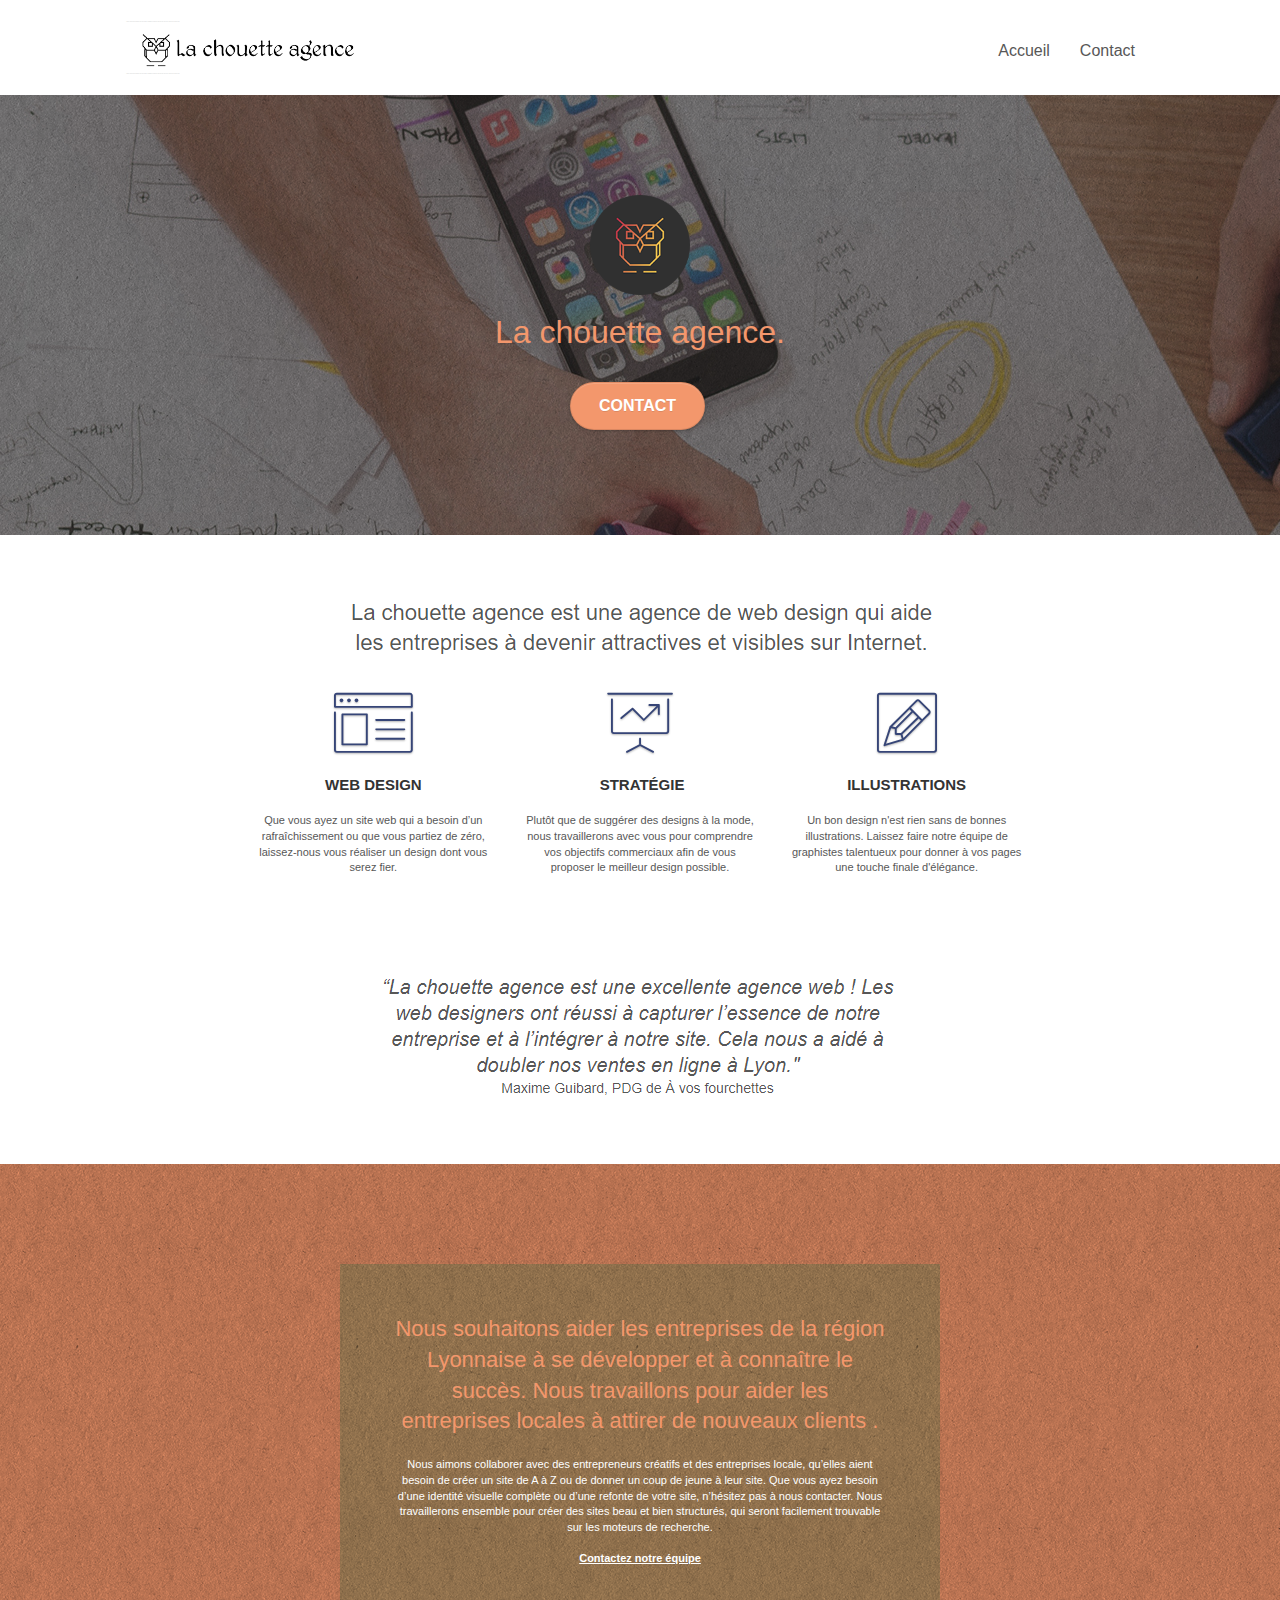
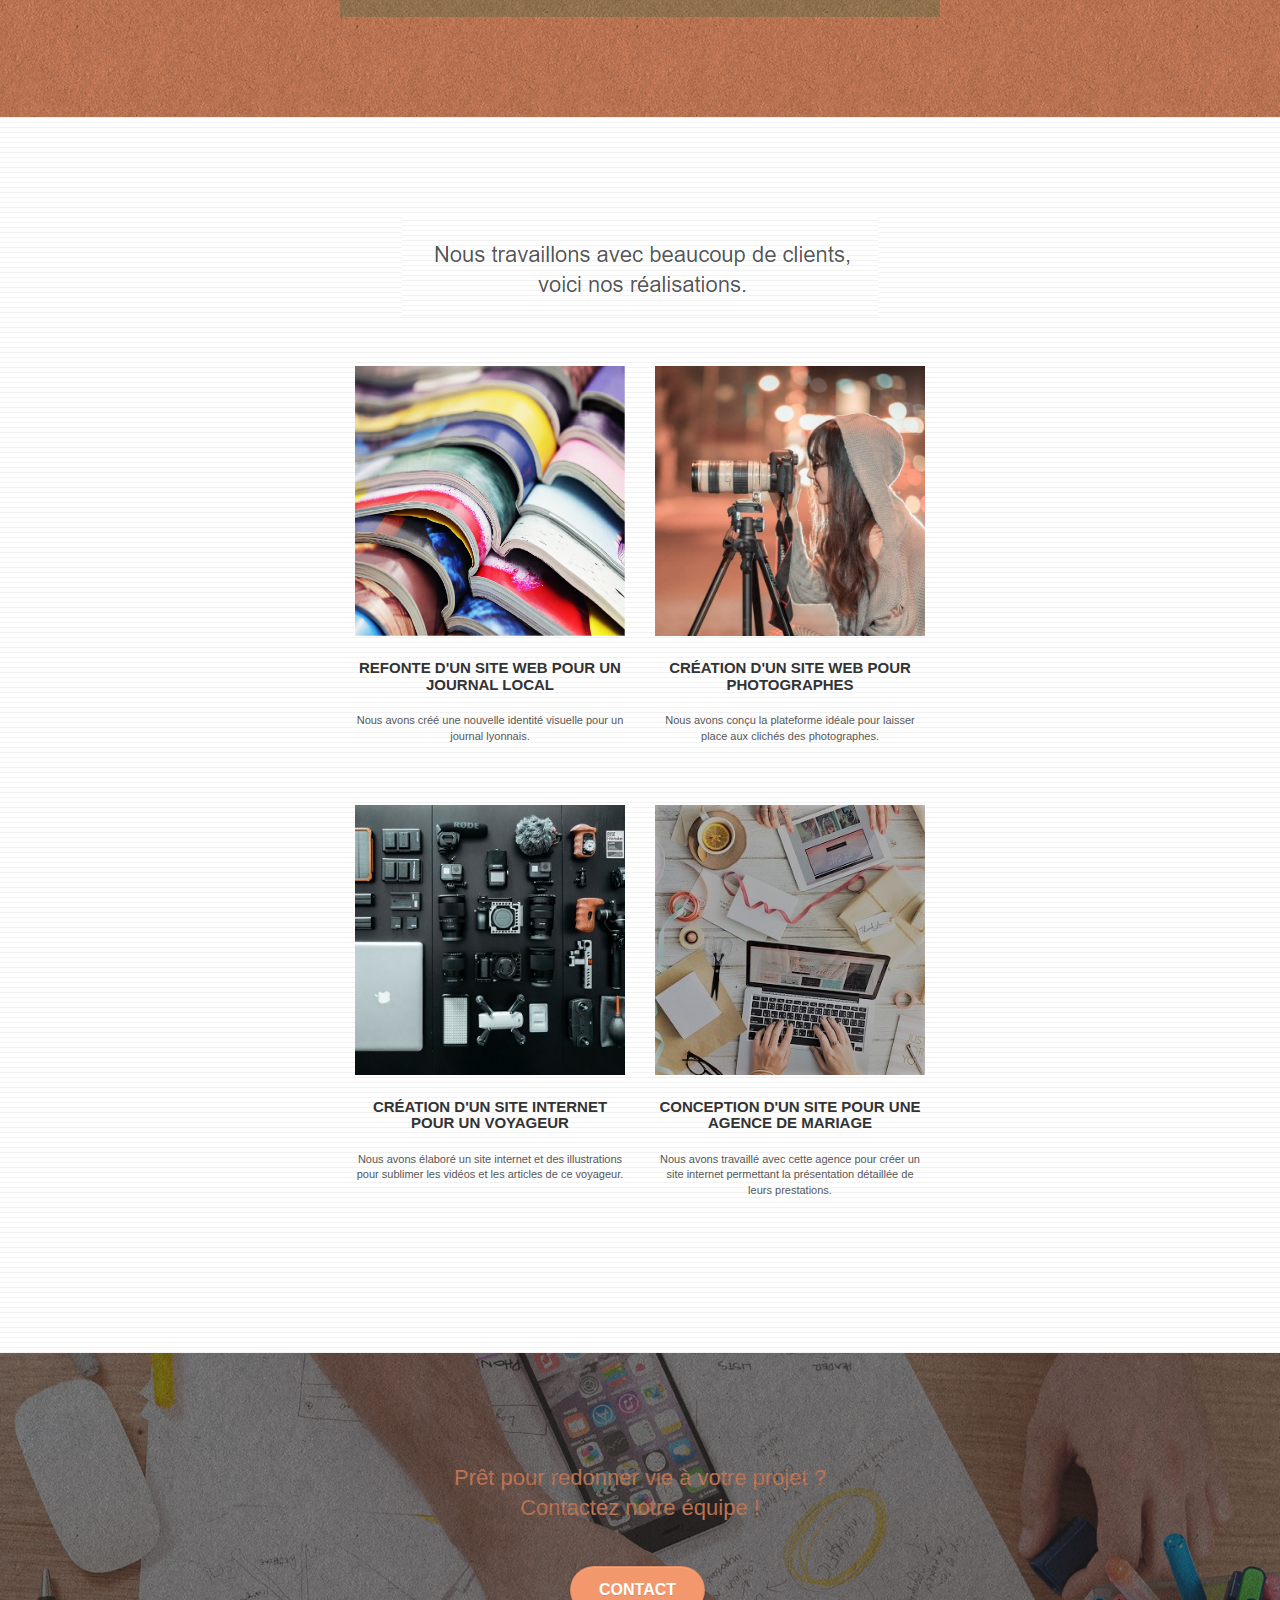
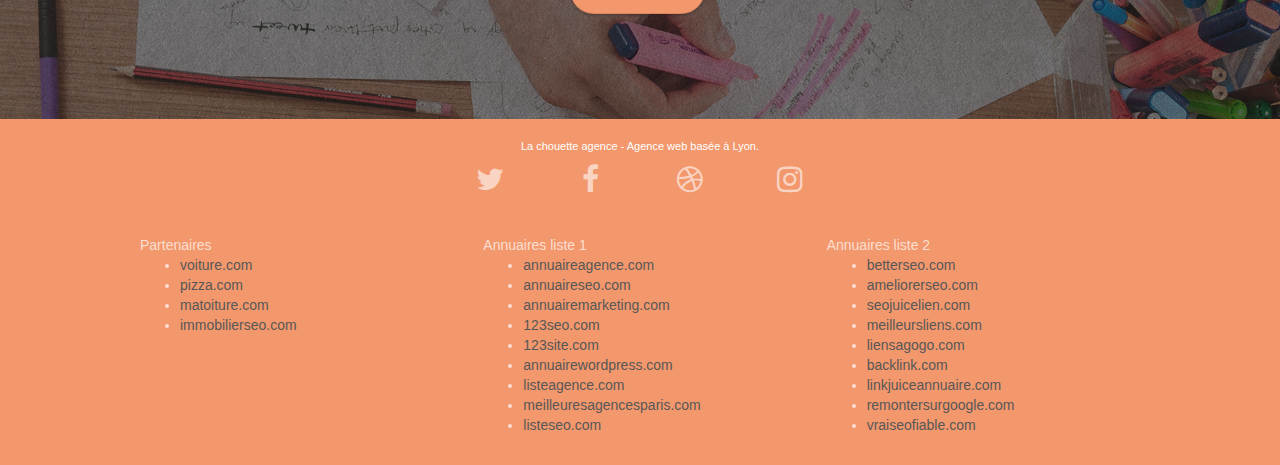
==== commit d7f0a982: "Recommandation numéro 1" ====
--- a/index.html
+++ b/index.html
@@ -19,7 +19,7 @@
 	<script src="./js/jquery.touchSwipe.js" defer></script>
 	<script src="./js/gmaps.js"></script>
 
-    <title>.</title>
+    <title>La chouette agence</title>
 
     
 <!-- Analytics -->
@@ -50,9 +50,7 @@
 						<a href="index.html">Accueil</a>
 					</li>
 					<li>
-					</li>
-					<li>
-						<a href="page2.html">page2 &gt;</a>
+						<a href="page2.html">Contact</a>
 					</li>
 				</ul>
 			</div>
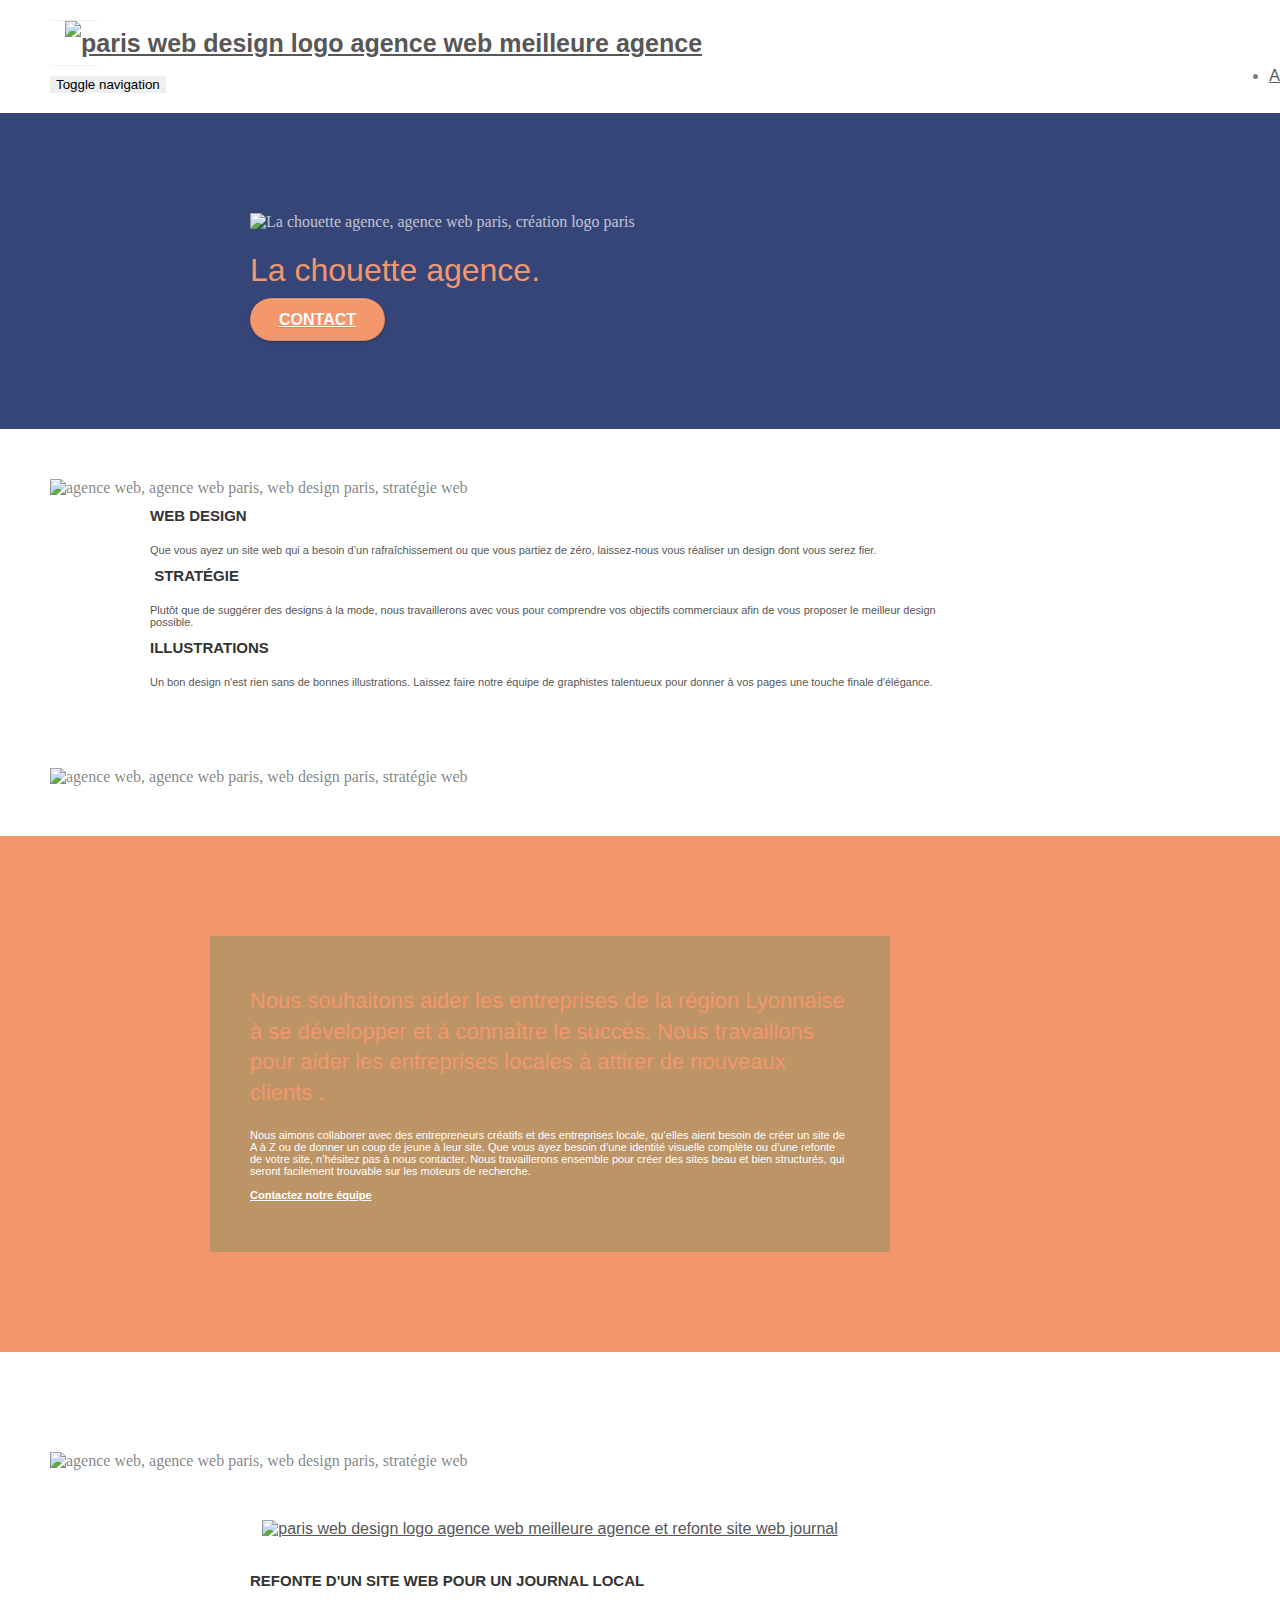
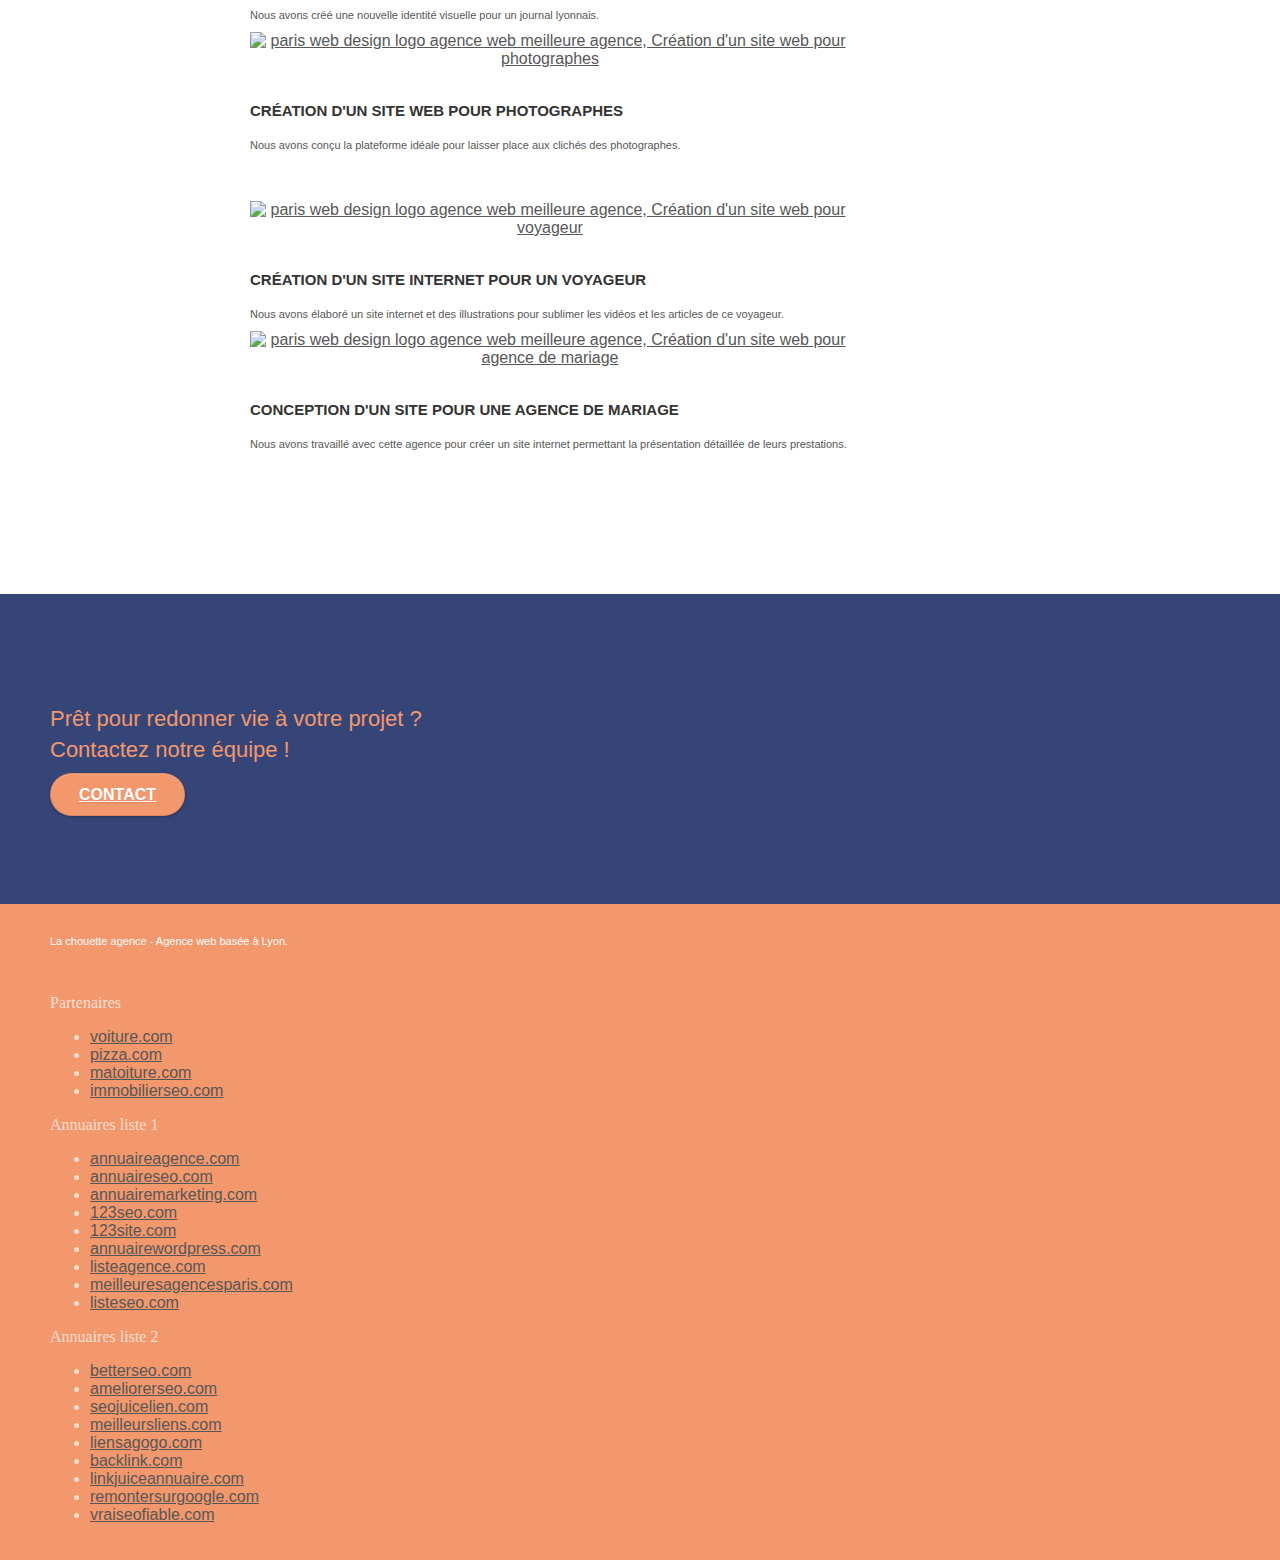
==== commit b3a427d7: "mise à jour" ====
--- a/index.html
+++ b/index.html
@@ -11,8 +11,7 @@
 	<link rel="stylesheet" type="text/css" href="style.css">
 	<link rel="stylesheet" type="text/css" href="./css/font-awesome.css">
 	<link rel="stylesheet" type="text/css" href="./css/et-line.css">
-	
-    
+
 	<script src="./js/jquery-2.1.0.js"></script>
 	<script src="./js/bootstrap.js"></script>
 	<script src="./js/blocs.js"></script>
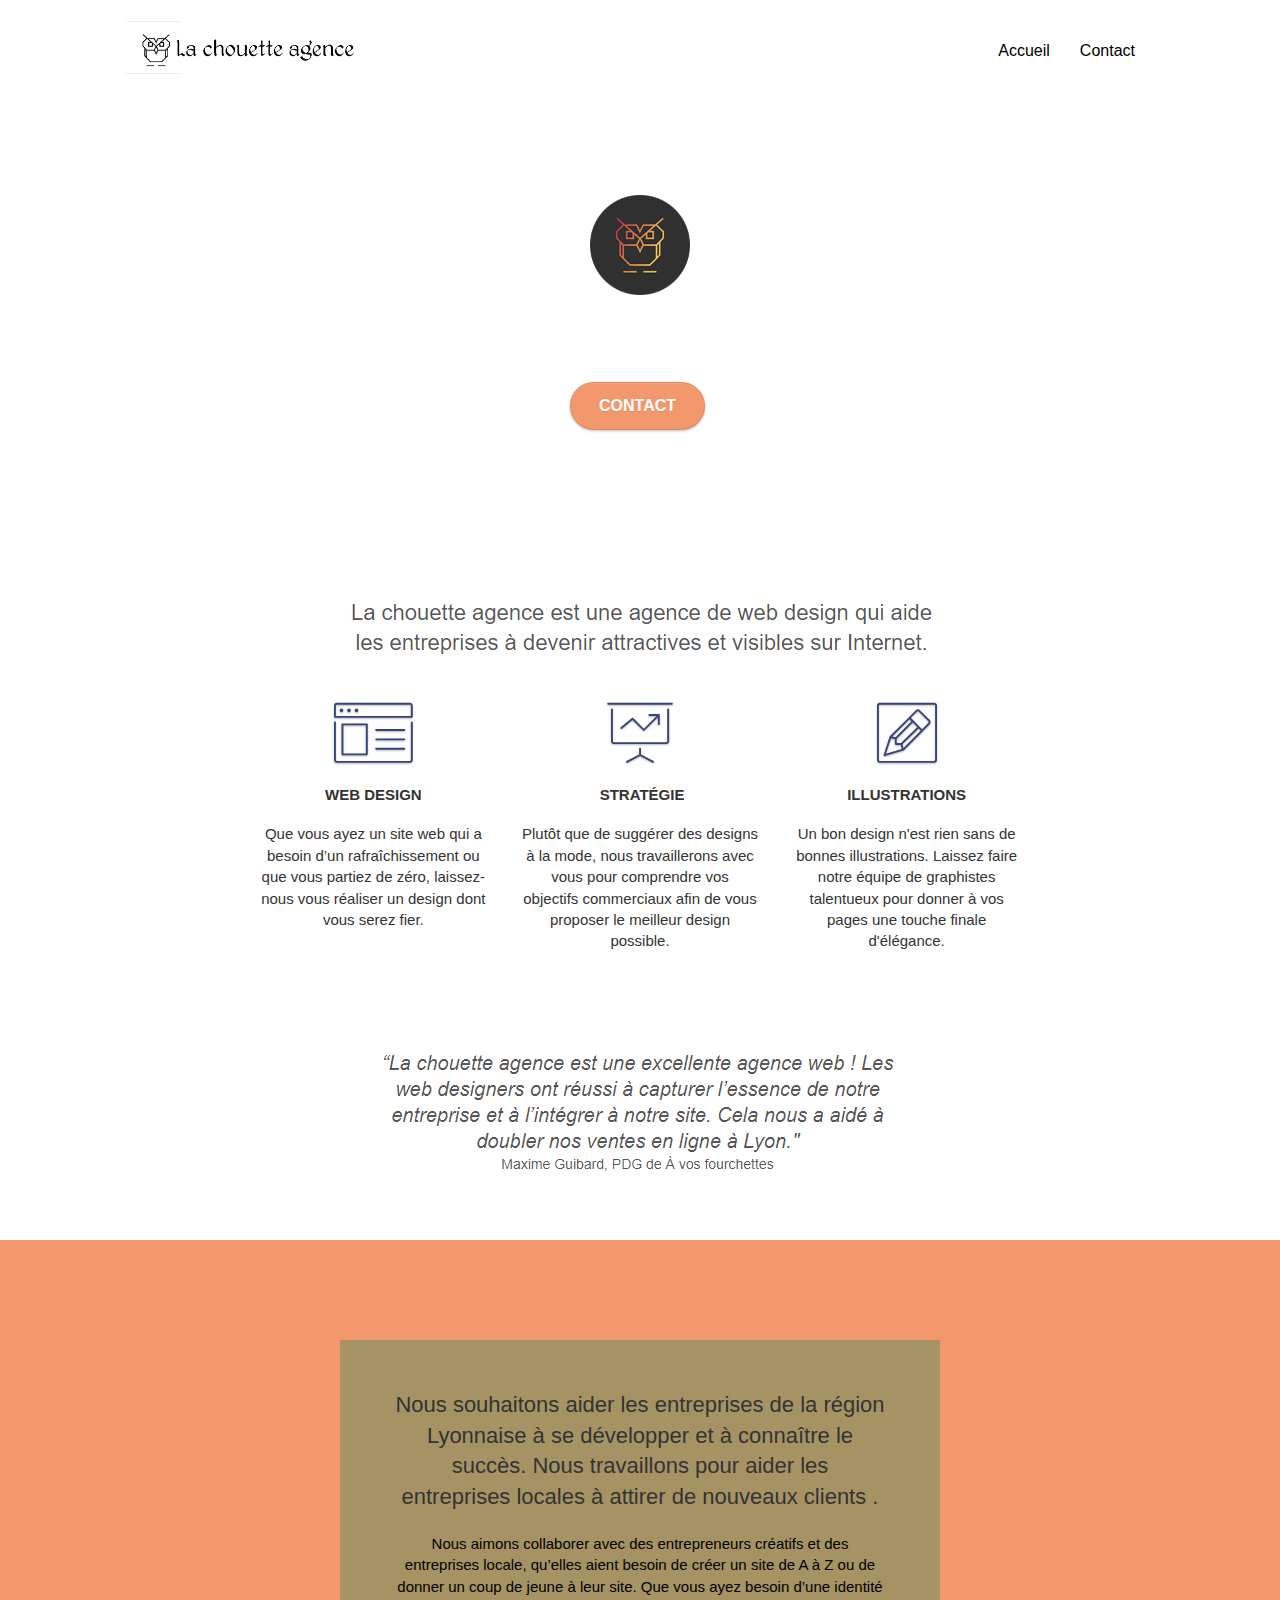
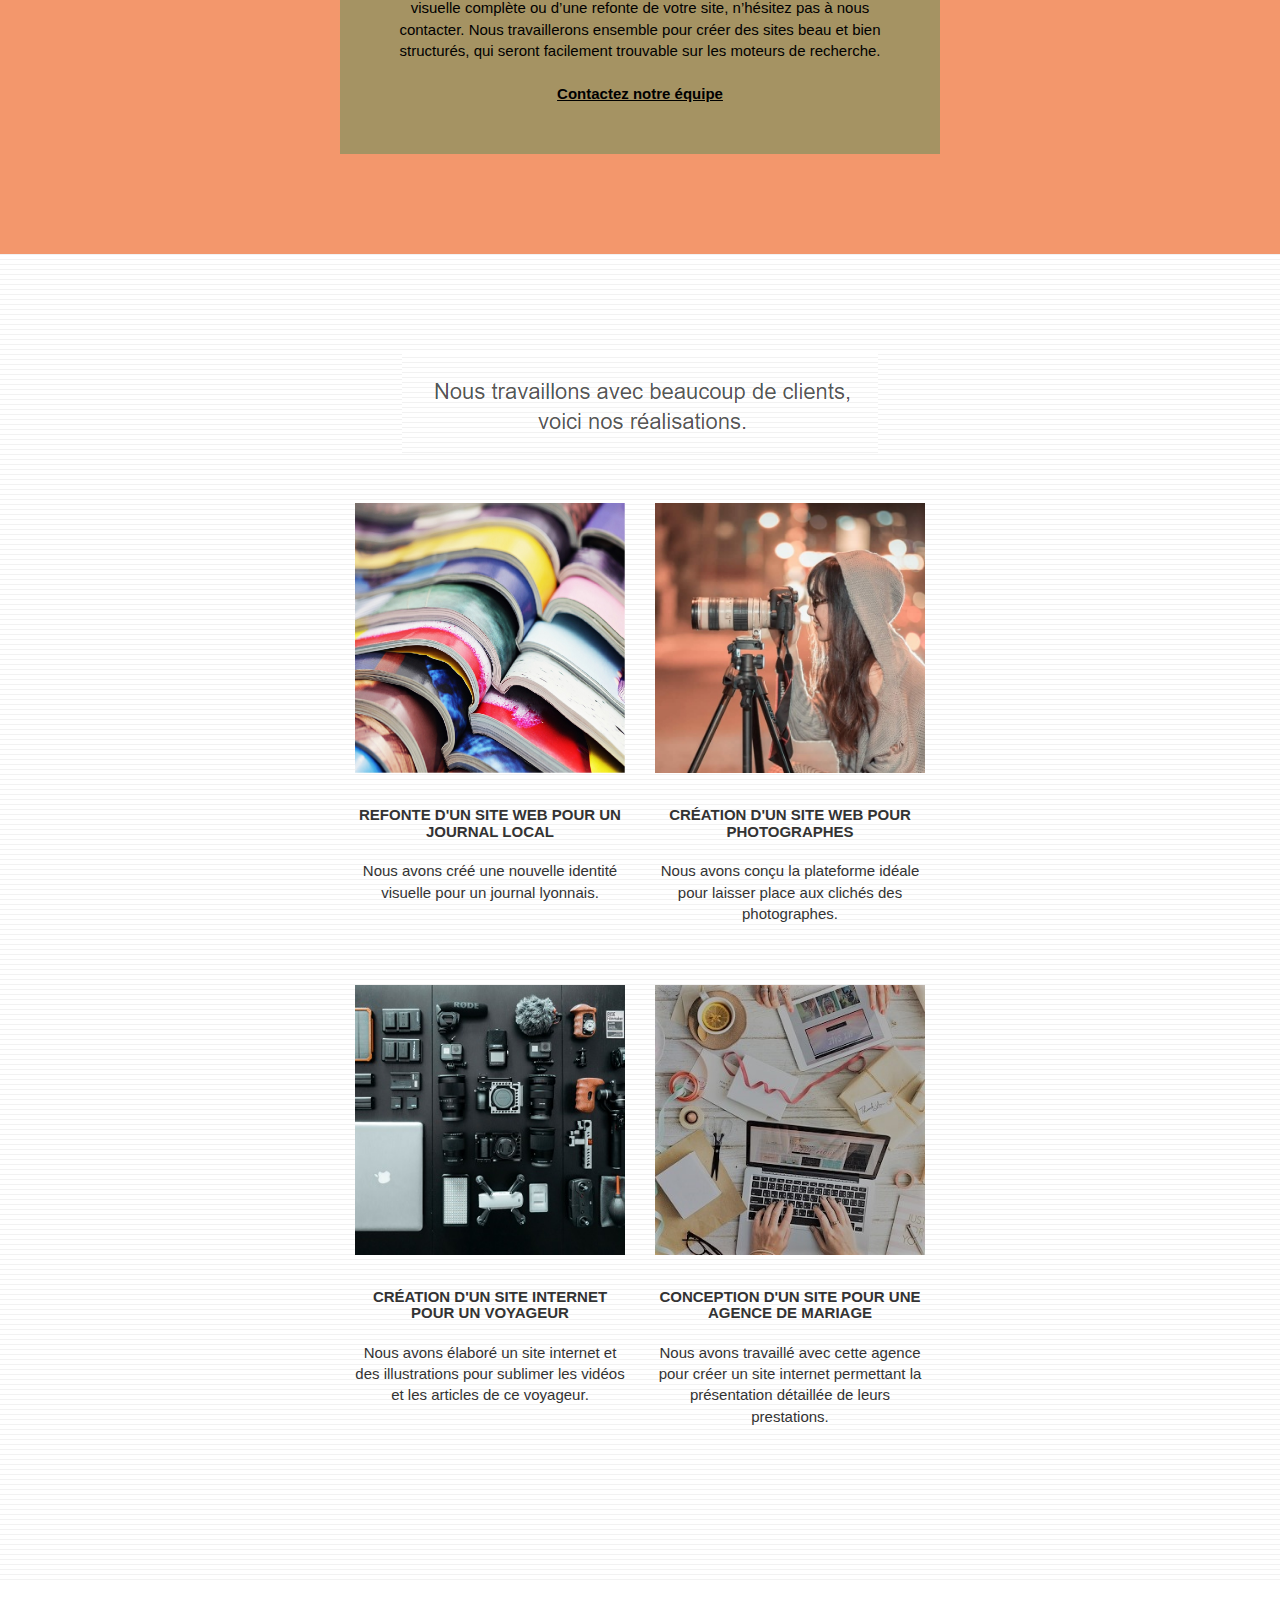
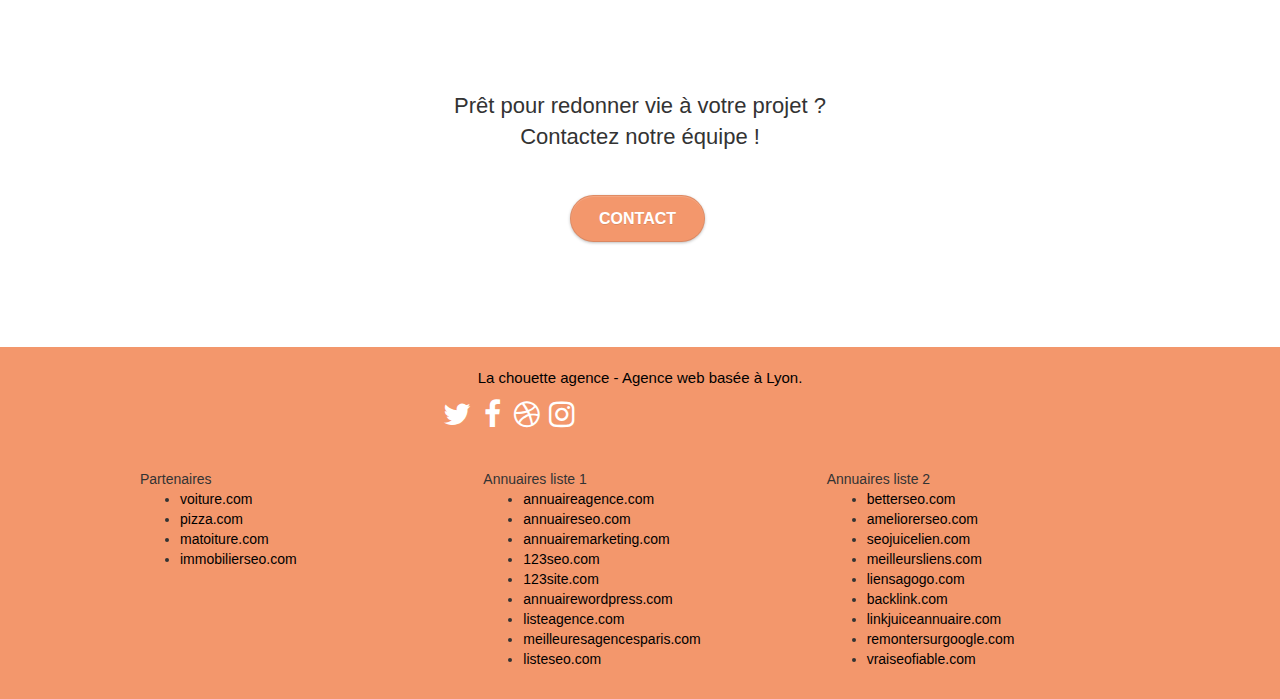
==== commit 8d4c6d95: "Mise à jour" ====
--- a/index.html
+++ b/index.html
@@ -11,7 +11,7 @@
 	<link rel="stylesheet" type="text/css" href="style.css">
 	<link rel="stylesheet" type="text/css" href="./css/font-awesome.css">
 	<link rel="stylesheet" type="text/css" href="./css/et-line.css">
-
+    
 	<script src="./js/jquery-2.1.0.js"></script>
 	<script src="./js/bootstrap.js"></script>
 	<script src="./js/blocs.js"></script>
@@ -63,7 +63,7 @@
 	<div class="container bloc-lg">
 		<div class="row tight-width-whitespace">
 			<div class="col-sm-12">
-				<img src="img/logo.png" class="center-block image-resize-mode" width="100" alt="La chouette agence, agence web paris, création logo paris" />
+				<img src="img/logo.png" class="center-block image-resize-mode" width="100" alt="Logo La chouette agence" />
 				<h1 class="text-center hero-bloc-text tc-white ">
 					La chouette agence.
 				</h1>
@@ -81,7 +81,7 @@
 	<div class="container bloc-md">
 		<div class="row">
 			<div class="col-sm-12 text-center">
-				<img alt="agence web, agence web paris, web design paris, stratégie web" src="img/title.png" />
+				<img alt="titre" src="img/title.png" />
 			</div>
 		</div>
 		<div class="row voffset-lg med-width-whitespace">
@@ -121,7 +121,7 @@
 		</div>
 		<div class="row voffset-lg voffset">
 			<div class="col-xs-12 col-md-8 col-md-offset-2 text-center">
-				<img alt="agence web, agence web paris, web design paris, stratégie web" src="img/citation.png" />
+				<img alt="citation" src="img/citation.png" />
 
 			</div>
 		</div>
@@ -151,12 +151,12 @@
 	<div class="container bloc-lg">
 		<div class="row">
 			<div class="col-sm-12 text-center">
-				<img alt="agence web, agence web paris, web design paris, stratégie web" src="img/title2.png" />
+				<img alt="web design paris, stratégie web" src="img/title2.png" />
 			</div>
 		</div>
 		<div class="row tight-width-whitespace portfolio-row">
 			<div class="col-sm-6">
-				<a href="#" data-lightbox="img/1.jpg" data-gallery-id="gallery-1" data-caption="Refonte d'un site web pour un journal local" data-frame="snapshot-lb"><img src="img/1.jpg" alt="paris web design logo agence web meilleure agence et refonte site web journal" class="img-responsive portfolio-thumb" /></a>
+				<a href="#" data-lightbox="img/1.jpg" data-gallery-id="gallery-1" data-caption="Refonte d'un site web pour un journal local" data-frame="snapshot-lb"><img src="img/1.jpg" alt="Image numéro 1 livres" class="img-responsive portfolio-thumb" /></a>
 				<h3 class="mg-md text-center">
 					Refonte d'un site web pour un journal local
 				</h3>
@@ -165,7 +165,7 @@
 				</p>
 			</div>
 			<div class="col-sm-6">
-				<a href="#" data-lightbox="img/2.jpg" data-gallery-id="gallery-1" data-caption="Création d'un site web pour photographes" data-frame="snapshot-lb"><img src="img/2.jpg" class="img-responsive portfolio-thumb" alt="paris web design logo agence web meilleure agence, Création d'un site web pour photographes" /></a>
+				<a href="#" data-lightbox="img/2.jpg" data-gallery-id="gallery-1" data-caption="Création d'un site web pour photographes" data-frame="snapshot-lb"><img src="img/2.jpg" class="img-responsive portfolio-thumb" alt="image numéro 2 photographes" /></a>
 				<h3 class="mg-md text-center">
 					Création d'un site web pour photographes
 				</h3>
@@ -176,7 +176,7 @@
 		</div>
 		<div class="row tight-width-whitespace portfolio-row">
 			<div class="col-sm-6">
-				<a href="#" data-lightbox="img/3.bmp" data-gallery-id="gallery-1" data-caption="Création d'un site internet pour un voyageur" data-frame="snapshot-lb"><img src="img/3.bmp" class="img-responsive portfolio-thumb" alt="paris web design logo agence web meilleure agence, Création d'un site web pour voyageur"/></a>
+				<a href="#" data-lightbox="img/3.bmp" data-gallery-id="gallery-1" data-caption="Création d'un site internet pour un voyageur" data-frame="snapshot-lb"><img src="img/3.bmp" class="img-responsive portfolio-thumb" alt="image numéro 3 outils high tech"/></a>
 				<h3 class="mg-md text-center">
 					Création d'un site internet pour un voyageur
 				</h3>
@@ -185,7 +185,7 @@
 				</p>
 			</div>
 			<div class="col-sm-6">
-				<a href="#" data-lightbox="img/4.bmp" data-gallery-id="gallery-1" data-caption="Conception d'un site pour une agence de mariage" data-frame="snapshot-lb"><img src="img/4.bmp" class="img-responsive portfolio-thumb" alt="paris web design logo agence web meilleure agence, Création d'un site web pour agence de mariage" /></a>
+				<a href="#" data-lightbox="img/4.bmp" data-gallery-id="gallery-1" data-caption="Conception d'un site pour une agence de mariage" data-frame="snapshot-lb"><img src="img/4.bmp" class="img-responsive portfolio-thumb" alt="image nuémro 4 Création d'un site web pour agence de mariage" /></a>
 				<h3 class="mg-md text-center">
 					Conception d'un site pour une agence de mariage
 				</h3>
--- a/style.css
+++ b/style.css
@@ -13,18 +13,17 @@
     outline: none!important;
 }
 
+a, h1.white, p.white {
+    color: black;
+}
+
+.white, a.social, h2.white, h1{
+    color: white;
+}
+
 a:hover {
     text-decoration: none;
     cursor: pointer;
-}
-
-#page-loading-blocs-notifaction {
-    position: fixed;
-    top: 0;
-    bottom: 0;
-    width: 100%;
-    z-index: 100000;
-    background: #FFFFFF url("img/pageload-spinner.gif") no-repeat center center;
 }
 
 .bloc {
@@ -56,22 +55,6 @@
     padding: 20px 50px;
 }
 
-.bg-center,
-.bg-l-edge,
-.bg-r-edge,
-.bg-t-edge,
-.bg-b-edge,
-.bg-tl-edge,
-.bg-bl-edge,
-.bg-tr-edge,
-.bg-br-edge,
-.bg-repeat {
-    -webkit-background-size: auto!important;
-    -moz-background-size: auto!important;
-    -o-background-size: auto!important;
-    background-size: auto!important;
-}
-
 .bg-repeat {
     background: repeat;
 }
@@ -91,7 +74,6 @@
 }
 
 .texture-paper::before {
-    background: url("img/texture-paper.png");
     background-size: 280px 280px;
 }
 
@@ -99,169 +81,16 @@
     background-attachment: fixed;
 }
 
-.d-bloc {
-    color: rgba(255, 255, 255, .7);
-}
-
 .d-bloc button:hover {
     color: rgba(255, 255, 255, .9);
 }
 
-.d-bloc .icon-round,
-.d-bloc .icon-square,
-.d-bloc .icon-rounded,
-.d-bloc .icon-semi-rounded-a,
-.d-bloc .icon-semi-rounded-b {
-    border-color: rgba(255, 255, 255, .9);
-}
-
-.d-bloc .divider-h span {
-    border-color: rgba(255, 255, 255, .2);
-}
-
-.d-bloc .a-btn,
-.d-bloc .navbar a,
-.d-bloc .navbar-brand,
-.d-bloc a .icon-sm,
-.d-bloc a .icon-md,
-.d-bloc a .icon-lg,
-.d-bloc a .icon-xl,
-.d-bloc h1 a,
-.d-bloc h2 a,
-.d-bloc h3 a,
-.d-bloc h4 a,
-.d-bloc h5 a,
-.d-bloc h6 a,
-.d-bloc p a {
-    color: rgba(255, 255, 255, .6);
-}
-
-.d-bloc .a-btn:hover,
-.d-bloc .navbar a:hover,
-.d-bloc .navbar-brand:hover,
-.d-bloc a:hover .icon-sm,
-.d-bloc a:hover .icon-md,
-.d-bloc a:hover .icon-lg,
-.d-bloc a:hover .icon-xl,
-.d-bloc h1 a:hover,
-.d-bloc h2 a:hover,
-.d-bloc h3 a:hover,
-.d-bloc h4 a:hover,
-.d-bloc h5 a:hover,
-.d-bloc h6 a:hover,
-.d-bloc p a:hover {
-    color: rgba(255, 255, 255, 1);
-}
-
-.d-bloc .navbar-toggle .icon-bar {
-    background: rgba(255, 255, 255, 1);
-}
-
-.d-bloc .btn-wire,
-.d-bloc .btn-wire:hover {
-    color: rgba(255, 255, 255, 1);
-    border-color: rgba(255, 255, 255, 1);
-}
-
-.d-bloc .panel {
-    color: rgba(0, 0, 0, .5);
-}
-
 .d-bloc .panel button:hover {
     color: rgba(0, 0, 0, .7);
 }
 
-.d-bloc .panel icon {
-    border-color: rgba(0, 0, 0, .7);
-}
-
-.d-bloc .panel .divider-h span {
-    border-color: rgba(0, 0, 0, .1);
-}
-
-.d-bloc .panel .a-btn {
-    color: rgba(0, 0, 0, .6);
-}
-
 .d-bloc .panel .a-btn:hover {
     color: rgba(0, 0, 0, 1);
-}
-
-.d-bloc .panel .btn-wire,
-.d-bloc .panel .btn-wire:hover {
-    color: rgba(0, 0, 0, .7);
-    border-color: rgba(0, 0, 0, .3);
-}
-
-.d-bloc .panel,
-.l-bloc {
-    color: rgba(0, 0, 0, .5);
-}
-
-.d-bloc .panel button:hover,
-.l-bloc button:hover {
-    color: rgba(0, 0, 0, .7);
-}
-
-.l-bloc .icon-round,
-.l-bloc .icon-square,
-.l-bloc .icon-rounded,
-.l-bloc .icon-semi-rounded-a,
-.l-bloc .icon-semi-rounded-b {
-    border-color: rgba(0, 0, 0, .7);
-}
-
-.d-bloc .panel .divider-h span,
-.l-bloc .divider-h span {
-    border-color: rgba(0, 0, 0, .1);
-}
-
-.d-bloc .panel .a-btn,
-.l-bloc .a-btn,
-.l-bloc .navbar a,
-.l-bloc .navbar-brand,
-.l-bloc a .icon-sm,
-.l-bloc a .icon-md,
-.l-bloc a .icon-lg,
-.l-bloc a .icon-xl,
-.l-bloc h1 a,
-.l-bloc h2 a,
-.l-bloc h3 a,
-.l-bloc h4 a,
-.l-bloc h5 a,
-.l-bloc h6 a,
-.l-bloc p a {
-    color: rgba(0, 0, 0, .6);
-}
-
-.d-bloc .panel .a-btn:hover,
-.l-bloc .a-btn:hover,
-.l-bloc .navbar a:hover,
-.l-bloc .navbar-brand:hover,
-.l-bloc a:hover .icon-sm,
-.l-bloc a:hover .icon-md,
-.l-bloc a:hover .icon-lg,
-.l-bloc a:hover .icon-xl,
-.l-bloc h1 a:hover,
-.l-bloc h2 a:hover,
-.l-bloc h3 a:hover,
-.l-bloc h4 a:hover,
-.l-bloc h5 a:hover,
-.l-bloc h6 a:hover,
-.l-bloc p a:hover {
-    color: rgba(0, 0, 0, 1);
-}
-
-.l-bloc .navbar-toggle .icon-bar {
-    color: rgba(0, 0, 0, .6);
-}
-
-.d-bloc .panel .btn-wire,
-.d-bloc .panel .btn-wire:hover,
-.l-bloc .btn-wire,
-.l-bloc .btn-wire:hover {
-    color: rgba(0, 0, 0, .7);
-    border-color: rgba(0, 0, 0, .3);
 }
 
 .voffset {
@@ -275,6 +104,8 @@
 .row-no-gutters {
     margin-right: 0;
     margin-left: 0;
+    display: flex;
+    justify-content: space-between;
 }
 
 .row.row-no-gutters > [class^="col-"],
@@ -532,7 +363,8 @@
 
 a[data-lightbox] {
     position: relative;
-    display: block;
+    display: flex;
+    justify-content: center;
     text-align: center;
 }
 
@@ -574,6 +406,7 @@
 #lightbox-modal .modal-dialog img {
     max-height: 90vh;
     margin: 0 auto;
+    width: 50%;
 }
 
 .lightbox-caption {
@@ -584,6 +417,7 @@
     left: 15px;
     right: 15px;
     bottom: 5px;
+    text-align: center;
 }
 
 .close-lightbox {
@@ -651,7 +485,6 @@
 a {
     font-family: "helvetica";
     font-weight: 400;
-    color: #575757!important;
 }
 
 .container {
@@ -677,7 +510,7 @@
 }
 
 p {
-    font-size: 11px;
+    font-size: 15px;
 }
 
 .tight-width-whitespace {
@@ -713,7 +546,6 @@
     font-size: 15px;
     text-transform: uppercase;
     font-weight: 700;
-    color: #333333!important;
 }
 
 .med-width-whitespace {
@@ -722,23 +554,11 @@
     box-shadow: 0px 0px 0px #000000;
 }
 
-h1 {
-    color: #333333!important;
-}
-
-h4 {
-    color: #333333!important;
-}
-
 .icons {
     margin-bottom: 14px;
     margin-top: 24px;
 }
 
-.white {
-    color: #FFFFFF!important;
-}
-
 .portfolio-thumb {
     margin-bottom: 24px;
 }
@@ -753,7 +573,7 @@
 }
 
 .black-background {
-    background-color: rgba(165, 147, 99, 0.7);
+    background-color: rgba(165, 147, 99, 1);
     padding: 40px 40px 40px 40px;
 }
 
@@ -762,42 +582,20 @@
     text-decoration: underline!important;
 }
 
-.bgc-white {
-    background-color: #FFFFFF;
-}
-
-.bgc-dark-slate-blue {
-    background-color: #364577;
-}
-
 .bgc-atomic-tangerine {
     background-color: #F3976C;
 }
 
-.tc-white {
-    color: #F3976C!important;
-}
-
 .btn-atomic-tangerine {
     background: #F3976C;
-    color: #FFFFFF!important;
 }
 
 .btn-atomic-tangerine:hover {
     background: #c27956!important;
-    color: #FFFFFF!important;
-}
-
-.ltc-white {
-    color: #FFFFFF!important;
 }
 
 .ltc-white:hover {
     color: #cccccc!important;
-}
-
-.ltc-atomic-tangerine {
-    color: #F3976C!important;
 }
 
 .ltc-atomic-tangerine:hover {
@@ -810,7 +608,7 @@
 }
 
 .bg-dots-bg {
-    background-image: url("img/dots-bg.png");
+    background-image: url("img/image-de-presentation.webp");
 }
 
 .bg-lines-h2-bg {
@@ -818,11 +616,15 @@
 }
 
 .bg-banniere {
-    background-image: url("img/la-chouette-agence-banniere.jpg");
+    background-image: url("img/la-chouette-agence-banniere-min.webp");
 }
 
 .bg-presentation {
-    background-image: url("img/image-de-presentation.bmp");
+    background-image: url("img/image-de-presentation.webp");
+}
+
+.col-sm-4 {
+    margin-top: 10px;
 }
 
 @media (max-width: 1024px) {
@@ -946,7 +748,7 @@
         background: rgba(0, 0, 0, .8);
     }
     #hero-bloc .navbar .nav a {
-        color: rgba(255, 255, 255, .6);
+        color: rgba(255, 255, 255, 1);
     }
     .hero {
         padding: 50px 0;
@@ -1039,4 +841,8 @@
     .bloc-mob-center-text {
         text-align: center;
     }
+    .col-sm-4 {
+        padding-top: 10px;
+        padding-left: 50px;
+    }
 }--- a/css/et-line.css
+++ b/css/et-line.css
@@ -0,0 +1,519 @@
+@font-face {
+    font-family: et-line;
+    src: url(../fonts/et-line.eot);
+    src: url(../fonts/et-line.eot?#iefix) format('embedded-opentype'), url(../fonts/et-line.woff) format('woff'), url(../fonts/et-line.ttf) format('truetype'), url(../fonts/et-line.svg#et-line) format('svg');
+    font-weight: 400;
+    font-style: normal
+}
+
+.et-icon-adjustments,
+.et-icon-alarmclock,
+.et-icon-anchor,
+.et-icon-aperture,
+.et-icon-attachment,
+.et-icon-bargraph,
+.et-icon-basket,
+.et-icon-beaker,
+.et-icon-bike,
+.et-icon-book-open,
+.et-icon-briefcase,
+.et-icon-browser,
+.et-icon-calendar,
+.et-icon-camera,
+.et-icon-caution,
+.et-icon-chat,
+.et-icon-circle-compass,
+.et-icon-clipboard,
+.et-icon-clock,
+.et-icon-cloud,
+.et-icon-compass,
+.et-icon-desktop,
+.et-icon-dial,
+.et-icon-document,
+.et-icon-documents,
+.et-icon-download,
+.et-icon-dribbble,
+.et-icon-edit,
+.et-icon-envelope,
+.et-icon-expand,
+.et-icon-facebook,
+.et-icon-flag,
+.et-icon-focus,
+.et-icon-gears,
+.et-icon-genius,
+.et-icon-gift,
+.et-icon-global,
+.et-icon-globe,
+.et-icon-googleplus,
+.et-icon-grid,
+.et-icon-happy,
+.et-icon-hazardous,
+.et-icon-heart,
+.et-icon-hotairballoon,
+.et-icon-hourglass,
+.et-icon-key,
+.et-icon-laptop,
+.et-icon-layers,
+.et-icon-lifesaver,
+.et-icon-lightbulb,
+.et-icon-linegraph,
+.et-icon-linkedin,
+.et-icon-lock,
+.et-icon-magnifying-glass,
+.et-icon-map,
+.et-icon-map-pin,
+.et-icon-megaphone,
+.et-icon-mic,
+.et-icon-mobile,
+.et-icon-newspaper,
+.et-icon-notebook,
+.et-icon-paintbrush,
+.et-icon-paperclip,
+.et-icon-pencil,
+.et-icon-phone,
+.et-icon-picture,
+.et-icon-pictures,
+.et-icon-piechart,
+.et-icon-presentation,
+.et-icon-pricetags,
+.et-icon-printer,
+.et-icon-profile-female,
+.et-icon-profile-male,
+.et-icon-puzzle,
+.et-icon-quote,
+.et-icon-recycle,
+.et-icon-refresh,
+.et-icon-ribbon,
+.et-icon-rss,
+.et-icon-sad,
+.et-icon-scissors,
+.et-icon-scope,
+.et-icon-search,
+.et-icon-shield,
+.et-icon-speedometer,
+.et-icon-strategy,
+.et-icon-streetsign,
+.et-icon-tablet,
+.et-icon-target,
+.et-icon-telescope,
+.et-icon-toolbox,
+.et-icon-tools,
+.et-icon-tools-2,
+.et-icon-trophy,
+.et-icon-tumblr,
+.et-icon-twitter,
+.et-icon-upload,
+.et-icon-video,
+.et-icon-wallet,
+.et-icon-wine {
+    font-family: et-line;
+    speak: none;
+    font-style: normal;
+    font-weight: 400;
+    font-variant: normal;
+    text-transform: none;
+    line-height: 1;
+    -webkit-font-smoothing: antialiased;
+    -moz-osx-font-smoothing: grayscale;
+    display: inline-block
+}
+
+.et-icon-mobile:before {
+    content: "\e000"
+}
+
+.et-icon-laptop:before {
+    content: "\e001"
+}
+
+.et-icon-desktop:before {
+    content: "\e002"
+}
+
+.et-icon-tablet:before {
+    content: "\e003"
+}
+
+.et-icon-phone:before {
+    content: "\e004"
+}
+
+.et-icon-document:before {
+    content: "\e005"
+}
+
+.et-icon-documents:before {
+    content: "\e006"
+}
+
+.et-icon-search:before {
+    content: "\e007"
+}
+
+.et-icon-clipboard:before {
+    content: "\e008"
+}
+
+.et-icon-newspaper:before {
+    content: "\e009"
+}
+
+.et-icon-notebook:before {
+    content: "\e00a"
+}
+
+.et-icon-book-open:before {
+    content: "\e00b"
+}
+
+.et-icon-browser:before {
+    content: "\e00c"
+}
+
+.et-icon-calendar:before {
+    content: "\e00d"
+}
+
+.et-icon-presentation:before {
+    content: "\e00e"
+}
+
+.et-icon-picture:before {
+    content: "\e00f"
+}
+
+.et-icon-pictures:before {
+    content: "\e010"
+}
+
+.et-icon-video:before {
+    content: "\e011"
+}
+
+.et-icon-camera:before {
+    content: "\e012"
+}
+
+.et-icon-printer:before {
+    content: "\e013"
+}
+
+.et-icon-toolbox:before {
+    content: "\e014"
+}
+
+.et-icon-briefcase:before {
+    content: "\e015"
+}
+
+.et-icon-wallet:before {
+    content: "\e016"
+}
+
+.et-icon-gift:before {
+    content: "\e017"
+}
+
+.et-icon-bargraph:before {
+    content: "\e018"
+}
+
+.et-icon-grid:before {
+    content: "\e019"
+}
+
+.et-icon-expand:before {
+    content: "\e01a"
+}
+
+.et-icon-focus:before {
+    content: "\e01b"
+}
+
+.et-icon-edit:before {
+    content: "\e01c"
+}
+
+.et-icon-adjustments:before {
+    content: "\e01d"
+}
+
+.et-icon-ribbon:before {
+    content: "\e01e"
+}
+
+.et-icon-hourglass:before {
+    content: "\e01f"
+}
+
+.et-icon-lock:before {
+    content: "\e020"
+}
+
+.et-icon-megaphone:before {
+    content: "\e021"
+}
+
+.et-icon-shield:before {
+    content: "\e022"
+}
+
+.et-icon-trophy:before {
+    content: "\e023"
+}
+
+.et-icon-flag:before {
+    content: "\e024"
+}
+
+.et-icon-map:before {
+    content: "\e025"
+}
+
+.et-icon-puzzle:before {
+    content: "\e026"
+}
+
+.et-icon-basket:before {
+    content: "\e027"
+}
+
+.et-icon-envelope:before {
+    content: "\e028"
+}
+
+.et-icon-streetsign:before {
+    content: "\e029"
+}
+
+.et-icon-telescope:before {
+    content: "\e02a"
+}
+
+.et-icon-gears:before {
+    content: "\e02b"
+}
+
+.et-icon-key:before {
+    content: "\e02c"
+}
+
+.et-icon-paperclip:before {
+    content: "\e02d"
+}
+
+.et-icon-attachment:before {
+    content: "\e02e"
+}
+
+.et-icon-pricetags:before {
+    content: "\e02f"
+}
+
+.et-icon-lightbulb:before {
+    content: "\e030"
+}
+
+.et-icon-layers:before {
+    content: "\e031"
+}
+
+.et-icon-pencil:before {
+    content: "\e032"
+}
+
+.et-icon-tools:before {
+    content: "\e033"
+}
+
+.et-icon-tools-2:before {
+    content: "\e034"
+}
+
+.et-icon-scissors:before {
+    content: "\e035"
+}
+
+.et-icon-paintbrush:before {
+    content: "\e036"
+}
+
+.et-icon-magnifying-glass:before {
+    content: "\e037"
+}
+
+.et-icon-circle-compass:before {
+    content: "\e038"
+}
+
+.et-icon-linegraph:before {
+    content: "\e039"
+}
+
+.et-icon-mic:before {
+    content: "\e03a"
+}
+
+.et-icon-strategy:before {
+    content: "\e03b"
+}
+
+.et-icon-beaker:before {
+    content: "\e03c"
+}
+
+.et-icon-caution:before {
+    content: "\e03d"
+}
+
+.et-icon-recycle:before {
+    content: "\e03e"
+}
+
+.et-icon-anchor:before {
+    content: "\e03f"
+}
+
+.et-icon-profile-male:before {
+    content: "\e040"
+}
+
+.et-icon-profile-female:before {
+    content: "\e041"
+}
+
+.et-icon-bike:before {
+    content: "\e042"
+}
+
+.et-icon-wine:before {
+    content: "\e043"
+}
+
+.et-icon-hotairballoon:before {
+    content: "\e044"
+}
+
+.et-icon-globe:before {
+    content: "\e045"
+}
+
+.et-icon-genius:before {
+    content: "\e046"
+}
+
+.et-icon-map-pin:before {
+    content: "\e047"
+}
+
+.et-icon-dial:before {
+    content: "\e048"
+}
+
+.et-icon-chat:before {
+    content: "\e049"
+}
+
+.et-icon-heart:before {
+    content: "\e04a"
+}
+
+.et-icon-cloud:before {
+    content: "\e04b"
+}
+
+.et-icon-upload:before {
+    content: "\e04c"
+}
+
+.et-icon-download:before {
+    content: "\e04d"
+}
+
+.et-icon-target:before {
+    content: "\e04e"
+}
+
+.et-icon-hazardous:before {
+    content: "\e04f"
+}
+
+.et-icon-piechart:before {
+    content: "\e050"
+}
+
+.et-icon-speedometer:before {
+    content: "\e051"
+}
+
+.et-icon-global:before {
+    content: "\e052"
+}
+
+.et-icon-compass:before {
+    content: "\e053"
+}
+
+.et-icon-lifesaver:before {
+    content: "\e054"
+}
+
+.et-icon-clock:before {
+    content: "\e055"
+}
+
+.et-icon-aperture:before {
+    content: "\e056"
+}
+
+.et-icon-quote:before {
+    content: "\e057"
+}
+
+.et-icon-scope:before {
+    content: "\e058"
+}
+
+.et-icon-alarmclock:before {
+    content: "\e059"
+}
+
+.et-icon-refresh:before {
+    content: "\e05a"
+}
+
+.et-icon-happy:before {
+    content: "\e05b"
+}
+
+.et-icon-sad:before {
+    content: "\e05c"
+}
+
+.et-icon-facebook:before {
+    content: "\e05d"
+}
+
+.et-icon-twitter:before {
+    content: "\e05e"
+}
+
+.et-icon-googleplus:before {
+    content: "\e05f"
+}
+
+.et-icon-rss:before {
+    content: "\e060"
+}
+
+.et-icon-tumblr:before {
+    content: "\e061"
+}
+
+.et-icon-linkedin:before {
+    content: "\e062"
+}
+
+.et-icon-dribbble:before {
+    content: "\e063"
+}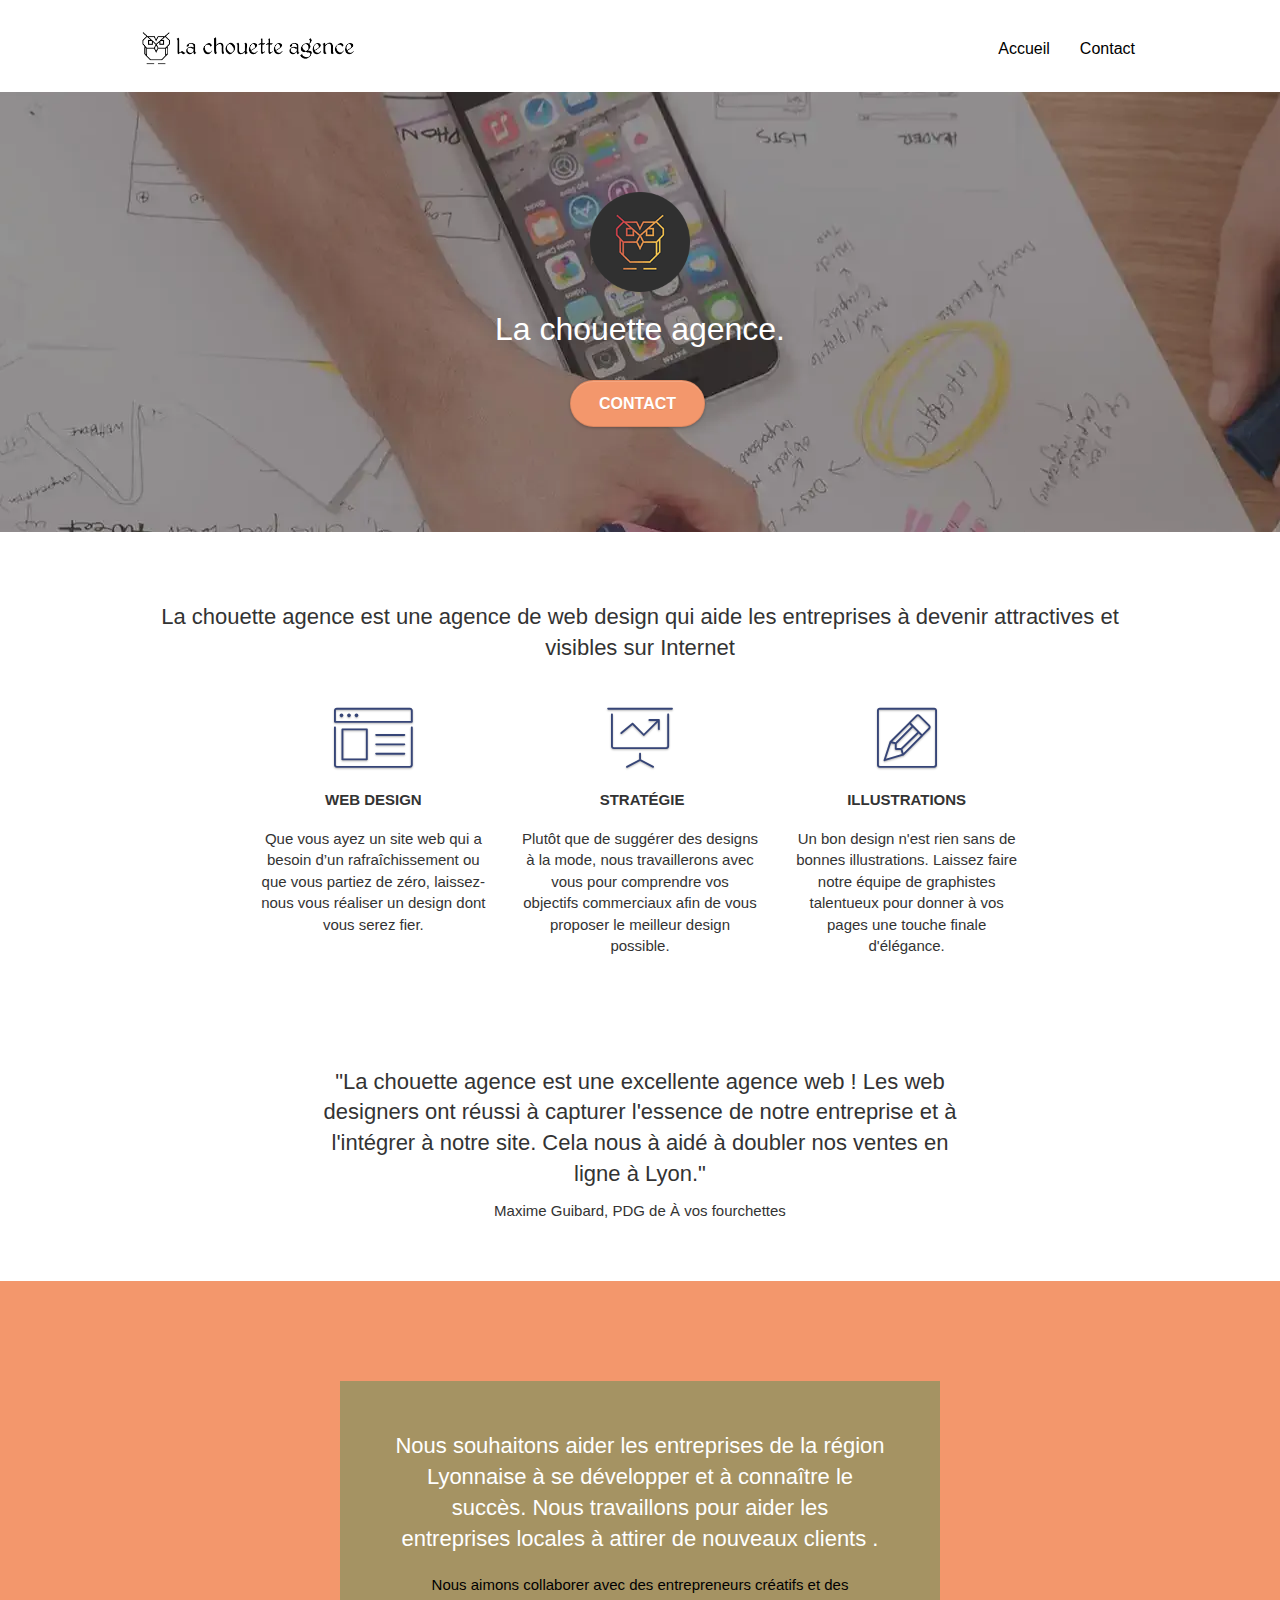
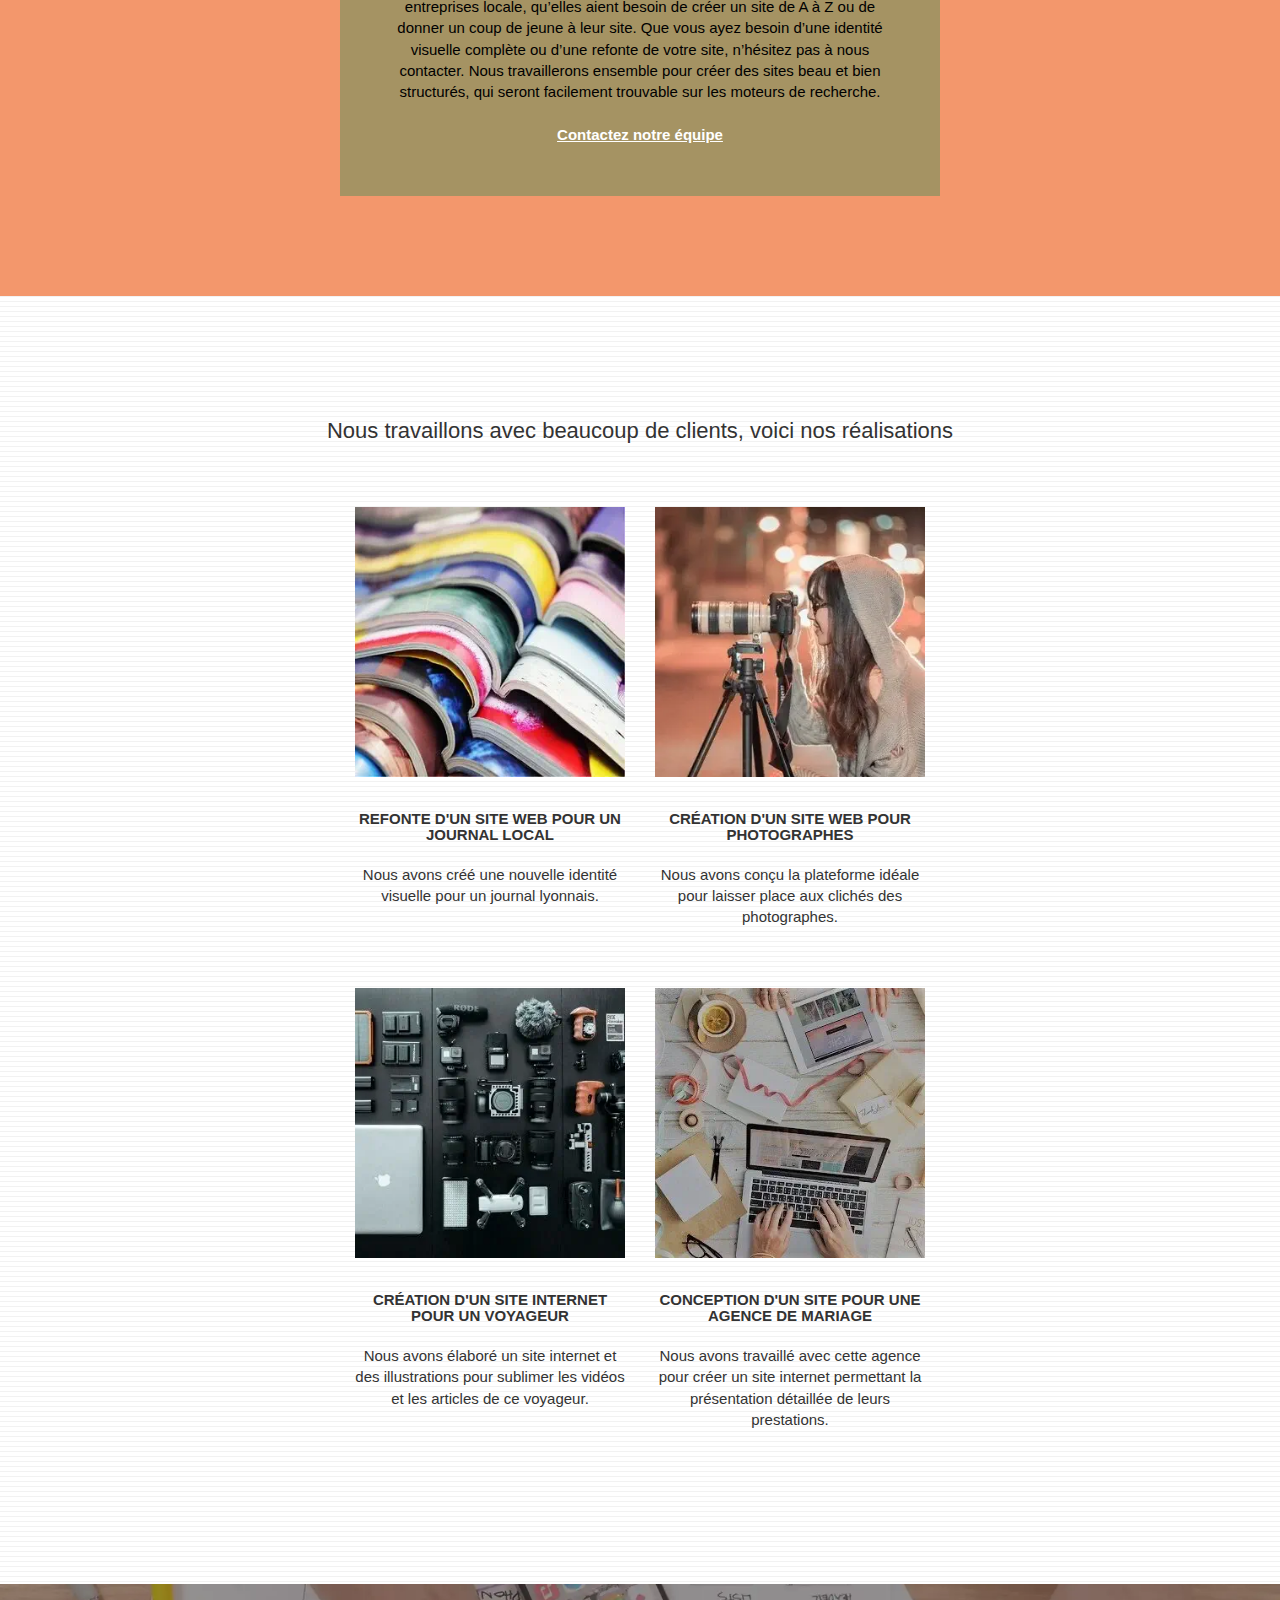
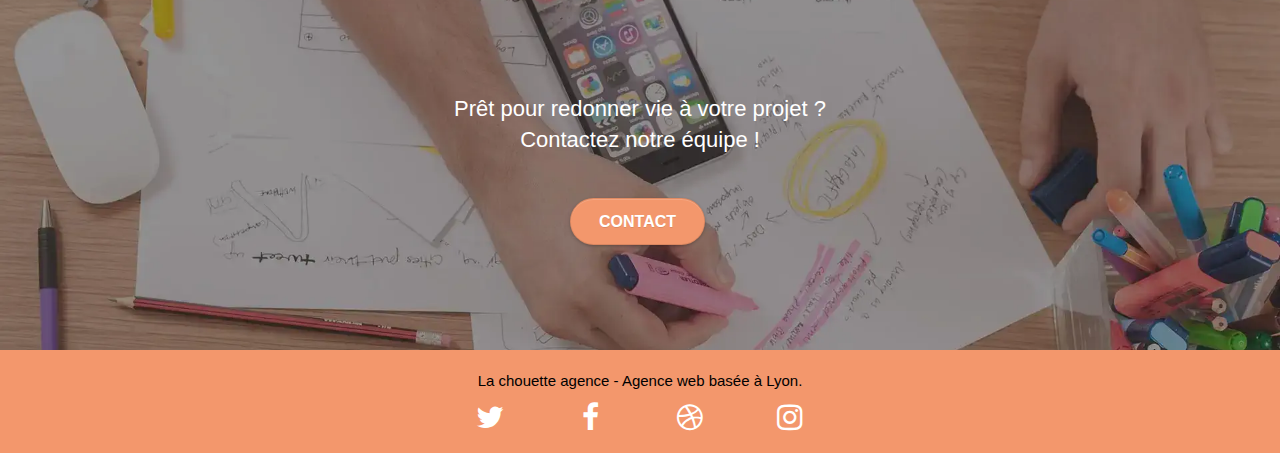
==== commit 3d138fba: "Mise à jour" ====
--- a/index.html
+++ b/index.html
@@ -1,22 +1,23 @@
 <!doctype html>
-<html lang="Default">
+<html lang="fr">
 <head>
     <meta charset="utf-8">
-    <meta name="keywords" content="seo, google, site web, site internet, agence design paris, agence design, agence design,agence design,agence design,agence design,agence design,agence design,agence design,agence design">
-    <meta name="description" content="">
+    <meta name="keywords" content="la chouette agence, webdesign lyon, webdesign, entreprise webdesign, entrprise webdesign lyon">
+    <meta name="description" content="La chouette agence est une entreprise de web design basée à Lyon, qui aide les entreprises à devenir attractives et visibles sur Internet">
     <meta name="viewport" content="width=device-width, initial-scale=1.0, viewport-fit=cover">
     <link rel="shortcut icon" type="image/png" href="favicon.jpg">
     
 	<link rel="stylesheet" type="text/css" href="./css/bootstrap.css">
-	<link rel="stylesheet" type="text/css" href="style.css">
+	<link rel="stylesheet" type="text/css" href="style2.css">
 	<link rel="stylesheet" type="text/css" href="./css/font-awesome.css">
 	<link rel="stylesheet" type="text/css" href="./css/et-line.css">
-    
-	<script src="./js/jquery-2.1.0.js"></script>
-	<script src="./js/bootstrap.js"></script>
-	<script src="./js/blocs.js"></script>
-	<script src="./js/jquery.touchSwipe.js" defer></script>
-	<script src="./js/gmaps.js"></script>
+	
+    
+	<script rel="preload" src="./js/jquery-2.1.0.js" defer></script>
+	<script rel="preload" src="./js/bootstrap.js" defer></script>
+	<script rel="preload" src="./js/blocs.js" defer></script>
+	<script rel="preload" src="./js/jquery.touchSwipe.js" defer></script>
+	<script rel="preload" src="./js/gmaps.js" defer></script>
 
     <title>La chouette agence</title>
 
@@ -31,14 +32,12 @@
 <div class="page-container">
     
 <!-- bloc-0 -->
-<div class="bloc bgc-white l-bloc " id="bloc-0">
+<header class="bloc bgc-white l-bloc " id="bloc-0">
 	<div class="container bloc-sm">
 
 		<nav class="navbar row">
 			<div class="navbar-header">
-				<div class="keywords" style="color:#cccccc;font-size:1px;">Agence web à paris, stratégie web, web design, illustrations, design de site web, site web, web, internet, site internet, site</div>
-				<a class="navbar-brand" href="index.html"><img src="img/la-chouette-agence.png" alt="paris web design logo agence web meilleure agence" height="40" /></a>
-				<div class="keywords" style="color:#cccccc;font-size:1px;">Agence web à paris, stratégie web, web design, illustrations, design de site web, site web, web, internet, site internet, site</div>
+				<a class="navbar-brand" href="index.html"><img src="img/la-chouette-agence.png" alt="Logo de la chouette agence et texte 'la chouette agence'" height="40" /></a>
 				<button id="nav-toggle" type="button" class="ui-navbar-toggle navbar-toggle" data-toggle="collapse" data-target=".navbar-1">
 					<span class="sr-only">Toggle navigation</span><span class="icon-bar"></span><span class="icon-bar"></span><span class="icon-bar"></span>
 				</button>
@@ -55,15 +54,15 @@
 			</div>
 		</nav>
 	</div>
-</div>
+</header>
 <!-- bloc-0 END -->
 
 <!-- bloc-1-presentation -->
-<div class="bloc bgc-dark-slate-blue bg-banniere d-bloc bg-t-edge bloc-bg-texture texture-paper b-parallax" id="bloc-1-hero">
+<section class="bloc bgc-dark-slate-blue bg-banniere d-bloc bg-t-edge bloc-bg-texture texture-paper b-parallax" id="bloc-1-hero">
 	<div class="container bloc-lg">
 		<div class="row tight-width-whitespace">
 			<div class="col-sm-12">
-				<img src="img/logo.png" class="center-block image-resize-mode" width="100" alt="Logo La chouette agence" />
+				<img src="img/logo.png" class="center-block image-resize-mode" width="100" alt="Logo de la chouette agence" />
 				<h1 class="text-center hero-bloc-text tc-white ">
 					La chouette agence.
 				</h1>
@@ -73,15 +72,15 @@
 			</div>
 		</div>
 	</div>
-</div>
+</section>
 <!-- bloc-1-presentation END -->
 
 <!-- bloc-2-services -->
-<div class="bloc bgc-white l-bloc" id="bloc-2-services">
+<main class="bloc bgc-white l-bloc" id="bloc-2-services">
 	<div class="container bloc-md">
 		<div class="row">
 			<div class="col-sm-12 text-center">
-				<img alt="titre" src="img/title.png" />
+				<h2>La chouette agence est une agence de web design qui aide les entreprises à devenir attractives et visibles sur Internet</h2>
 			</div>
 		</div>
 		<div class="row voffset-lg med-width-whitespace">
@@ -121,42 +120,42 @@
 		</div>
 		<div class="row voffset-lg voffset">
 			<div class="col-xs-12 col-md-8 col-md-offset-2 text-center">
-				<img alt="citation" src="img/citation.png" />
-
-			</div>
-		</div>
-	</div>
-</div>
+				<h2>"La chouette agence est une excellente agence web ! Les web designers ont réussi à capturer l'essence de notre entreprise et à l'intégrer à notre site. Cela nous à aidé à doubler nos ventes en ligne à Lyon."</h2>
+				<p>Maxime Guibard, PDG de À vos fourchettes</p>
+			</div>
+		</div>
+	</div>
+</main>
 <!-- bloc-2-services END -->
 
 <!-- bloc-3-what-i-do -->
-<div class="bloc tc-white bgc-atomic-tangerine bg-presentation d-bloc bloc-bg-texture texture-paper b-parallax" id="bloc-3-what-i-do">
+<section class="bloc tc-white bgc-atomic-tangerine bg-presentation d-bloc bloc-bg-texture texture-paper b-parallax" id="bloc-3-what-i-do">
 	<div class="container bloc-lg">
 		<div class="row tight-width-whitespace black-background">
 			<div class="col-sm-12">
-				<h2 class="mg-md text-center tc-white">
+				<h2 class="mg-md text-center white tc-white">
 					Nous souhaitons aider les entreprises de la région Lyonnaise à se développer et à connaître le succès. Nous travaillons pour aider les entreprises locales à attirer de nouveaux clients .<br>
 				</h2>
 				<p class="text-center white">
-					Nous aimons collaborer avec des entrepreneurs créatifs et des entreprises locale, qu’elles aient besoin de créer un site de A à Z ou de donner un coup de jeune à leur site. Que vous ayez besoin d’une identité visuelle complète ou d’une refonte de votre site, n’hésitez pas à nous contacter. Nous travaillerons ensemble pour créer des sites beau et bien structurés, qui seront facilement trouvable sur les moteurs de recherche. <br><br><a class="ltc-white bold-link" href="page2.html">Contactez notre équipe</a><br>
-				</p>
-			</div>
-		</div>
-	</div>
-</div>
+					Nous aimons collaborer avec des entrepreneurs créatifs et des entreprises locale, qu’elles aient besoin de créer un site de A à Z ou de donner un coup de jeune à leur site. Que vous ayez besoin d’une identité visuelle complète ou d’une refonte de votre site, n’hésitez pas à nous contacter. Nous travaillerons ensemble pour créer des sites beau et bien structurés, qui seront facilement trouvable sur les moteurs de recherche. <br><br><a class="ltc-white white bold-link" href="page2.html">Contactez notre équipe</a><br>
+				</p>
+			</div>
+		</div>
+	</div>
+</section>
 <!-- bloc-3-what-i-do END -->
 
 <!-- bloc-4-portfolio -->
-<div class="bloc bgc-white bg-lines-h2-bg bg-repeat l-bloc" id="bloc-4-portfolio">
+<section class="bloc bgc-white bg-lines-h2-bg bg-repeat l-bloc" id="bloc-4-portfolio">
 	<div class="container bloc-lg">
 		<div class="row">
 			<div class="col-sm-12 text-center">
-				<img alt="web design paris, stratégie web" src="img/title2.png" />
+				<h2>Nous travaillons avec beaucoup de clients, voici nos réalisations</h2>			
 			</div>
 		</div>
 		<div class="row tight-width-whitespace portfolio-row">
 			<div class="col-sm-6">
-				<a href="#" data-lightbox="img/1.jpg" data-gallery-id="gallery-1" data-caption="Refonte d'un site web pour un journal local" data-frame="snapshot-lb"><img src="img/1.jpg" alt="Image numéro 1 livres" class="img-responsive portfolio-thumb" /></a>
+				<a href="#" data-lightbox="img/1-min.webp" data-gallery-id="gallery-1" data-caption="Refonte d'un site web pour un journal local" data-frame="snapshot-lb"><img src="img/1-min.webp" class="img-responsive portfolio-thumb" width="320" height="320" alt="Image representant des journaux papiers"/></a>
 				<h3 class="mg-md text-center">
 					Refonte d'un site web pour un journal local
 				</h3>
@@ -165,7 +164,7 @@
 				</p>
 			</div>
 			<div class="col-sm-6">
-				<a href="#" data-lightbox="img/2.jpg" data-gallery-id="gallery-1" data-caption="Création d'un site web pour photographes" data-frame="snapshot-lb"><img src="img/2.jpg" class="img-responsive portfolio-thumb" alt="image numéro 2 photographes" /></a>
+				<a href="#" data-lightbox="img/2-min.webp" data-gallery-id="gallery-1" data-caption="Création d'un site web pour photographes" data-frame="snapshot-lb"><img src="img/2-min.webp" class="img-responsive portfolio-thumb" width="320" height="320" alt="Image representant une personne avec un appareil photo"/></a>
 				<h3 class="mg-md text-center">
 					Création d'un site web pour photographes
 				</h3>
@@ -176,7 +175,7 @@
 		</div>
 		<div class="row tight-width-whitespace portfolio-row">
 			<div class="col-sm-6">
-				<a href="#" data-lightbox="img/3.bmp" data-gallery-id="gallery-1" data-caption="Création d'un site internet pour un voyageur" data-frame="snapshot-lb"><img src="img/3.bmp" class="img-responsive portfolio-thumb" alt="image numéro 3 outils high tech"/></a>
+				<a href="#" data-lightbox="img/3.webp" data-gallery-id="gallery-1" data-caption="Création d'un site internet pour un voyageur" data-frame="snapshot-lb"><img src="img/3.webp" class="img-responsive portfolio-thumb" width="320" height="320" alt="Image representant des outils high tech disposé sur une table"/></a>
 				<h3 class="mg-md text-center">
 					Création d'un site internet pour un voyageur
 				</h3>
@@ -185,7 +184,7 @@
 				</p>
 			</div>
 			<div class="col-sm-6">
-				<a href="#" data-lightbox="img/4.bmp" data-gallery-id="gallery-1" data-caption="Conception d'un site pour une agence de mariage" data-frame="snapshot-lb"><img src="img/4.bmp" class="img-responsive portfolio-thumb" alt="image nuémro 4 Création d'un site web pour agence de mariage" /></a>
+				<a href="#" data-lightbox="img/4.webp" data-gallery-id="gallery-1" data-caption="Conception d'un site pour une agence de mariage" data-frame="snapshot-lb"><img src="img/4.webp" class="img-responsive portfolio-thumb" width="320" height="320" alt="Image representant deux personnes entrain de collaborer sur un projet"/></a>
 				<h3 class="mg-md text-center">
 					Conception d'un site pour une agence de mariage
 				</h3>
@@ -195,14 +194,14 @@
 			</div>
 		</div>
 	</div>
-</div>
+</section>
 <!-- bloc-4-portfolio END -->
 
 <!-- bloc-5-cta -->
-<div class="bloc bgc-dark-slate-blue bg-banniere d-bloc bloc-bg-texture texture-paper" id="bloc-5-cta">
-	<div class="container bloc-lg">
-		<div class="row">
-			<h2 class="mg-md text-center tc-white">
+<section class="bloc bgc-dark-slate-blue bg-banniere d-bloc bloc-bg-texture texture-paper" id="bloc-5-cta">
+	<div class="container bloc-lg">
+		<div class="row">
+			<h2 class="mg-md text-center white">
 				Prêt pour redonner vie à votre projet ?<br>Contactez notre équipe !
 			</h2>
 			<div class="col-sm-12 text-center">
@@ -210,11 +209,11 @@
 			</div>
 		</div>
 	</div>
-</div>
+</section>
 <!-- bloc-5-cta END -->
 
 <!-- Footer - bloc-8 -->
-<div class="bloc bgc-atomic-tangerine d-bloc" id="bloc-8">
+<footer class="bloc bgc-atomic-tangerine d-bloc" id="bloc-8">
 	<div class="container bloc-sm">
 		<div class="row">
 			<div class="col-sm-12">
@@ -224,69 +223,29 @@
 				<div class="row row-no-gutters social">
 					<div class="col-sm-3">
 						<div class="text-center">
-							<a class="social" href="index.html"><span class="fa fa-twitter icon-md"></span></a>
-						</div>
-					</div>
-					<div class="col-sm-3">
-						<div class="text-center">
-							<a class="social" href="index.html"><span class="fa fa-facebook icon-md"></span></a>
-						</div>
-					</div>
-					<div class="col-sm-3">
-						<div class="text-center">
-							<a class="social" href="index.html"><span class="fa fa-dribbble icon-md"></span></a>
-						</div>
-					</div>
-					<div class="col-sm-3">
-						<div class="text-center">
-							<a class="social" href="index.html"><span class="fa fa-instagram icon-md"></span></a>
-						</div>
-					</div>
-					<div class="keywords" style="color:#F3976C;">Agence web à paris, stratégie web, web design, illustrations, design de site web, site web, web, internet, site internet, site</div>
-				</div>
-				<div class="row">
-					<div class="col-sm-4">
-						Partenaires
-							<ul>
-								<li><a href="voiture.com">voiture.com</a></li>
-								<li><a href="pizza.com">pizza.com</a></li>
-								<li><a href="matoiture.com">matoiture.com</a></li>
-								<li><a href="immobilierseo.com">immobilierseo.com</a></li>
-							</ul>		
-					</div>
-					<div class="col-sm-4">
-						Annuaires liste 1
-						<ul>
-							<li><a href="annuaireagence.com">annuaireagence.com</a></li>
-							<li><a href="annuaireseo.com">annuaireseo.com</a></li>
-							<li><a href="annuairemarketing.com">annuairemarketing.com</a></li>
-							<li><a href="123seoture.com">123seo.com</a></li>
-							<li><a href="123site.com">123site.com</a></li>
-							<li><a href="annuairewordpress.com">annuairewordpress.com</a></li>
-							<li><a href="listeagence.com">listeagence.com</a></li>
-							<li><a href="meilleuresagencesparis.com">meilleuresagencesparis.com</a></li>
-							<li><a href="listeseo.com">listeseo.com</a></li>
-						</ul>
-					</div>
-					<div class="col-sm-4">
-						Annuaires liste 2
-						<ul>
-							<li><a href="betterseo.com">betterseo.com</a></li>
-							<li><a href="ameliorerseo.com">ameliorerseo.com</a></li>
-							<li><a href="seojuicelien.com">seojuicelien.com</a></li>
-							<li><a href="meilleursliens.com">meilleursliens.com</a></li>
-							<li><a href="liensagogo.com">liensagogo.com</a></li>
-							<li><a href="backlink.com">backlink.com</a></li>
-							<li><a href="linkjuiceannuaire.com">linkjuiceannuaire.com</a></li>
-							<li><a href="remontersurgoogle.com">remontersurgoogle.com</a></li>
-							<li><a href="vraiseofiable.com">vraiseofiable.com</a></li>
-						</ul>
-					</div>
-				</div>
-			</div>
-		</div>
-	</div>
-</div>
+							<a class="social" href="https://twitter.com"><span class="fa fa-twitter icon-md"></span></a>
+						</div>
+					</div>
+					<div class="col-sm-3">
+						<div class="text-center">
+							<a class="social" href="https://www.facebook.com"><span class="fa fa-facebook icon-md"></span></a>
+						</div>
+					</div>
+					<div class="col-sm-3">
+						<div class="text-center">
+							<a class="social" href="https://dribbble.com"><span class="fa fa-dribbble icon-md"></span></a>
+						</div>
+					</div>
+					<div class="col-sm-3">
+						<div class="text-center">
+							<a class="social" href="https://www.instagram.com"><span class="fa fa-instagram icon-md"></span></a>
+						</div>
+					</div>
+				</div>
+			</div>
+		</div>
+	</div>
+</footer>
 <!-- Footer - bloc-8 END -->
 
 </div>
--- a/style2.css
+++ b/style2.css
@@ -0,0 +1 @@
+body{margin:0;padding:0;background:#FFF;overflow-x:hidden;-webkit-font-smoothing:antialiased;-moz-osx-font-smoothing:grayscale}a,button{transition:all .3s ease-in-out;outline:none!important}a,h1.white,p.white{color:#000}.white,a.social,h2.white,h1{color:#fff}a:hover{text-decoration:none;cursor:pointer}.bloc{width:100%;clear:both;background:50% 50% no-repeat;padding:0 50px;-webkit-background-size:cover;-moz-background-size:cover;-o-background-size:cover;background-size:cover;position:relative}.bloc .container{padding-left:0;padding-right:0}.bloc-lg{padding:100px 50px}.bloc-md{padding:50px}.bloc-sm{padding:20px 50px}.bg-repeat{background:repeat}.bg-t-edge{background:top no-repeat}.bloc-bg-texture::before{content:"";background-size:2px 2px;position:absolute;top:0;bottom:0;left:0;right:0}.texture-paper::before{background-size:280px 280px}.b-parallax{background-attachment:fixed}.d-bloc button:hover{color:rgba(255,255,255,.9)}.d-bloc .panel button:hover{color:rgba(0,0,0,.7)}.d-bloc .panel .a-btn:hover{color:rgba(0,0,0,1)}.voffset{margin-top:30px}.voffset-lg{margin-top:80px}.row-no-gutters{margin-right:0;margin-left:0;display:flex;justify-content:space-between}.row.row-no-gutters>[class^="col-"],.row.row-no-gutters>[class*=" col-"]{padding-right:0;padding-left:0}#bloc-1-hero h1{font-size:32px}.navbar{margin-bottom:0;z-index:1}.navbar-brand{height:auto;padding:3px 15px;font-size:25px;font-weight:400;font-weight:600;line-height:44px}.navbar-brand img{max-height:200px;margin:0 5px 0 0;display:inline}.navbar-brand img[src$=svg]{min-width:100px}.nav-center .navbar-brand img{margin:0}.navbar .nav{padding-top:2px;margin-right:-16px;float:right;z-index:1}.nav>li{float:left;margin-top:4px;font-size:16px}.navbar-nav .open .dropdown-menu>li>a{text-align:inherit}.nav>li a:hover,.nav>li a:focus{background:transparent}.navbar-toggle{margin:10px 10px 0 0;border:0}.navbar-toggle:hover{background:transparent!important}.navbar-toggle .icon-bar{background-color:rgba(0,0,0,.5);width:26px}.nav-invert .navbar .nav{float:left}.nav-invert .navbar-header,.nav-invert .navbar-brand{float:right;position:relative;z-index:2}@media (min-width:768px){.site-navigation{position:absolute;top:50%;right:20px;transform:translate(0,-50%);-webkit-transform:translateY(-50%)}.nav>li .dropdown-menu a,.nav>li .dropdown-menu a:hover{color:#484848}.nav-invert .site-navigation{left:0;right:0}.nav-center{text-align:center}.nav-center .navbar-header{width:100%}.nav-center .navbar-header,.nav-center .navbar-brand,.nav-center .nav>li{float:none;display:inline-block}.nav-center .site-navigation{position:relative;width:100%;right:0;margin-right:0;margin-top:20px}.nav-center.mini-nav .navbar-toggle{float:none;margin:10px auto 0}}.nav>li>.dropdown a{background:none!important;display:block;padding:14px 15px}nav .caret{margin:0 5px}.dropdown-menu .dropdown-menu{top:-8px;left:100%}.dropdown-menu .dropmenu-flow-right{top:100%;left:0;margin-left:-1px;border-top-left-radius:0;border-top-right-radius:0}.dropdown-menu .dropdown span{border:4px solid #000;border-top-color:transparent;border-right-color:transparent;border-bottom-color:transparent;margin:6px -5px 0 0!important;float:right}.mg-md{margin-top:10px;margin-bottom:20px}.mg-lg{margin-top:10px;margin-bottom:40px}.btn{margin:0 5px 5px 0}.btn.pull-right{margin:0 0 5px 5px}.btn-d,.btn-d:hover,.btn-d:focus{color:#FFF;background:rgba(0,0,0,.3)}button{outline:none!important}.btn-rd{border-radius:40px}.btn-clean{border:1px solid rgba(0,0,0,.08);border-bottom-color:rgba(0,0,0,.1);text-shadow:0 1px 0 rgba(0,0,1,.1);box-shadow:0 1px 3px rgba(0,0,1,.25),inset 0 1px 0 0 rgba(255,255,255,.15)}.icon-md{font-size:30px!important}.icon-lg{font-size:60px!important}.sm-shadow{text-shadow:0 1px 2px rgba(0,0,0,.3)}.panel-sq,.panel-sq .panel-heading,.panel-sq .p